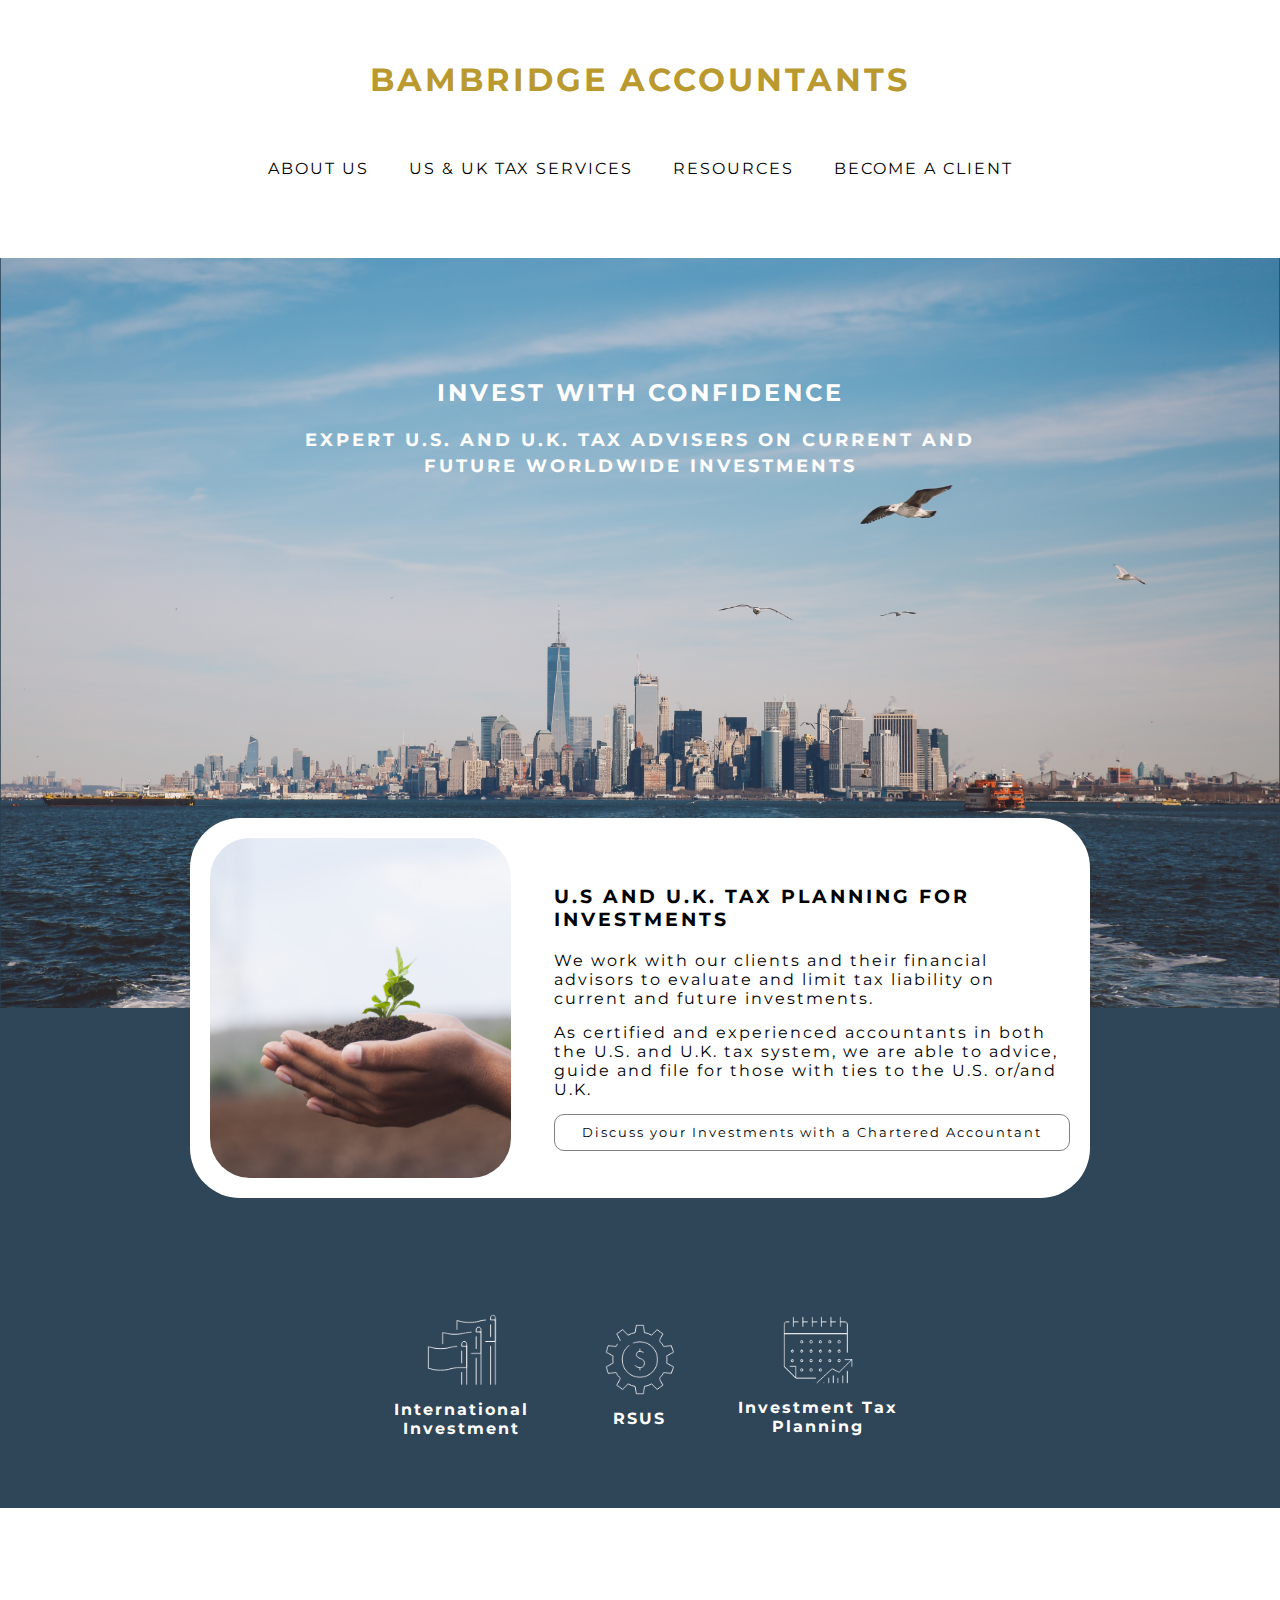
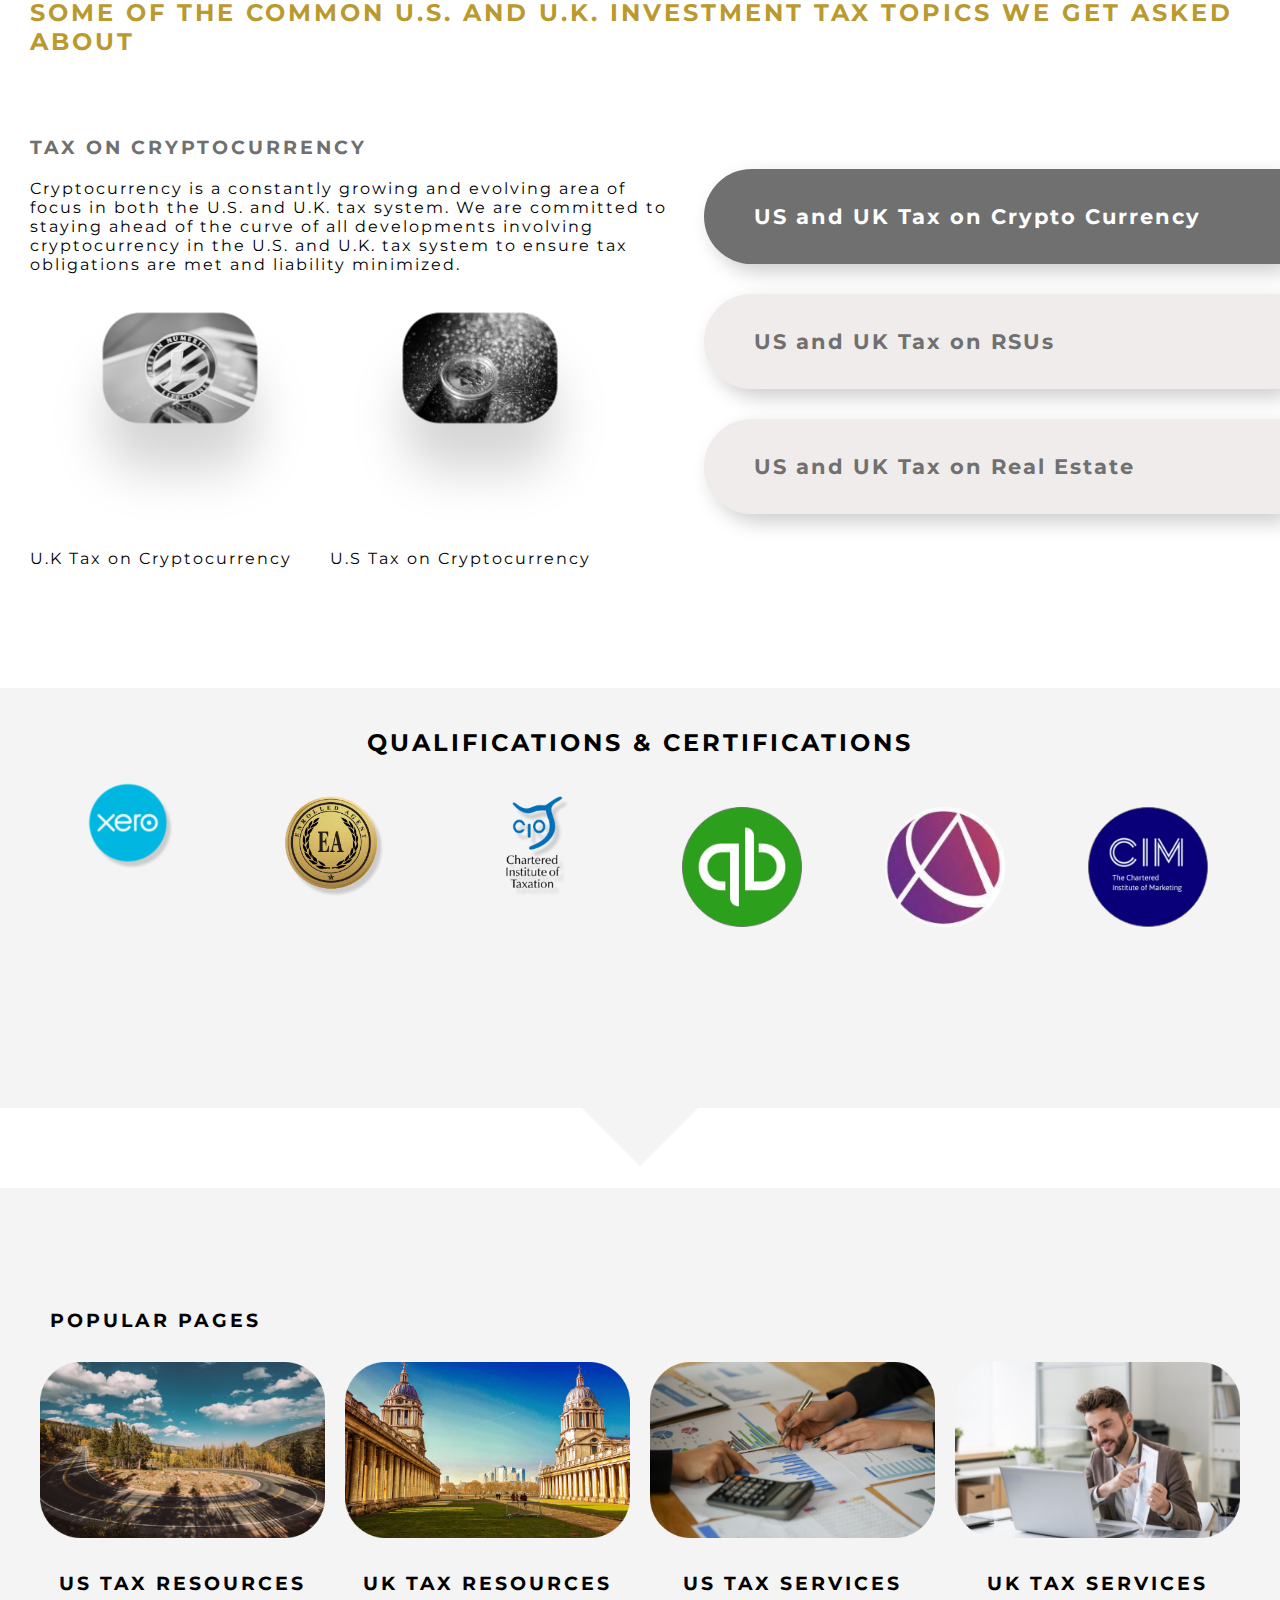
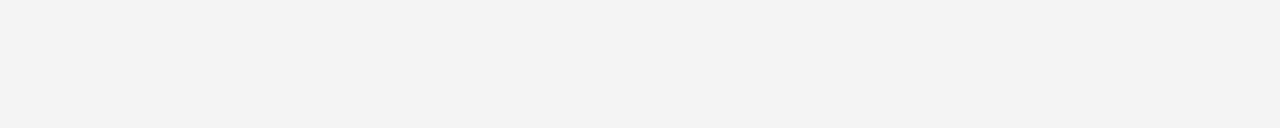
==== content/page.html @ e08747ae "new" ====
<!DOCTYPE html>
<html lang="en">
<head>
  <meta charset="UTF-8">
  <meta http-equiv="X-UA-Compatible" content="IE=edge">
  <meta name="viewport" content="width=device-width, initial-scale=1.0">
  <link rel="stylesheet" href="/assets/css/core.css">
  <link rel="stylesheet" href="/assets/css/containers.css">
  <link rel="preconnect" href="https://fonts.googleapis.com">
  <link rel="preconnect" href="https://fonts.gstatic.com" crossorigin>
  <link rel="stylesheet" href="/assets/css/carousel.css">
  <link href="https://fonts.googleapis.com/css2?family=Montserrat:wght@400;600&display=swap" rel="stylesheet">
  <link rel="stylesheet" href="/assets/css/meet-the-team.css">
  <link rel="stylesheet" href="/assets/css/popular-pages.css">
  <link rel="stylesheet" href="/assets/css/investment-page.css">
  <title>Bambridge Accountants</title>
</head>
<body>
  <header>
    <div class="top-section pos-r flex flex-center">
      <div class="logo">
        <h1 class="text-upper accent-clr">Bambridge Accountants</h1>
      </div>
      <div class="contact-block pos-abs ">
        <div class="contact-block__inner-container bg-accent-clr flex">
          <div class="inner-container__content flex">
            <i></i>
            <p class="text-upper text-white">Contact</p>
          </div>
          <div class="inner-container__content">
            <i></i>
            <p class="text-upper text-white">Home</p>
          </div>
        </div>
      </div>
    </div>
    <section id="navigation-links" class="flex">
      <ul class="flex">
        <li class="text-upper">About Us</li>
        <li class="text-upper">US & UK Tax Services</li>
        <li class="text-upper">Resources</li>
        <li class="text-upper">Become a Client</li>
      </ul>
    </section>
  </header>
  <main>
    <section class="page-landing pos-r">
      <div class="pl-top-section"  id="investment-page">
        <div class="inner-container">
          <div class="section-heading">
            <h2 class="text-upper text-center text-white">Invest With Confidence</h2>
            <h3 class="text-center text-white text-upper">Expert U.S. and U.K. Tax Advisers on Current and Future Worldwide Investments</h3>
          </div>
        </div>
      </div>
        <div class="page-landing-card">
          <div class="page-landing-card__inner-container flex">
            <div class="plc-img hide-mob-large">
            </div>
            <div class="plc-text-content">
              <div class="hide-mob">
                <h3 class="text-upper">U.S and U.K. Tax Planning For Investments</h3>
                <p>We work with our clients and their financial advisors to evaluate and 
                  limit tax liability on current and future investments.</p>
                <p>As certified and experienced accountants in both the U.S. and U.K. tax 
                  system, we are able to advice, guide and file for those with ties to the 
                  U.S. or/and U.K.</p>
              </div>
              <div class="plc-card-btn">
                <a href="" role="button">Discuss your Investments with a Chartered Accountant</a>
              </div>
            </div>
          </div>
        </div>
        <div class="page-landing-bottom pos-r bg-blue-gray">
        <div class="inner-container flex">
          <div class="plb-item text-white">
            <img src="/assets/images/flag.png" alt="">
            <h4>International Investment</h4>
          </div>
          <div class="plb-item text-white">
            <img src="/assets/images/cog.png" alt="">
            <h4>RSUS</h4>
          </div>
          <div class="plb-item text-white">
            <img src="/assets/images/calendar.png" alt="">
            <h4>Investment Tax Planning</h4>
          </div>
        </div>
      </div>
    </section>
    <section id="common-questions" class="">
      <div class="section-heading">
        <h2 class="accent-clr text-upper">Some of the common U.S. and U.K. Investment Tax Topics We Get Asked About</h2>
      </div>
      <div class="lr flex pos-r">
        <div class="inner-container">
          <div class="selected-content-section">
            <h3 class="text-gray text-upper">
              Tax on Cryptocurrency
            </h3>
            <p>Cryptocurrency is a constantly growing and evolving area of focus in both the U.S. and U.K. 
              tax system. We are committed to staying ahead of the curve of all developments involving 
              cryptocurrency in the U.S. and U.K. tax system to ensure tax obligations are met and liability 
              minimized. </p>
          </div>
          <div class="selected-content-items flex">
            <div class="sc-item">
              <div class="sc-item-img">
                <img src="/assets/images/litecoin-cryptocurrency-on-the-tablet-2021-08-28-09-05-42-utc.png" alt="">
              </div>
              <div class="sc-item-link">
                <a href="">U.K Tax on Cryptocurrency</a>
              </div>
            </div>
            <div class="sc-item">
              <div class="sc-item-img">
                <img src="/assets/images/cryptocurrency-logo-of-btc-coin-2021-09-03-05-04-44-utc.png" alt="">
              </div>
              <div class="sc-item-link">
                <a href="">U.S Tax on Cryptocurrency</a>
              </div>
            </div>
          </div>
        </div>
        <div class="desktop-topics hide-mob-large">
          <div class="topic topic-active">
            <p>US and UK Tax on Crypto Currency</p>
          </div>
          <div class="topic">
            <p>US and UK Tax on RSUs</p>
          </div>
          <div class="topic">
            <p>US and UK Tax on Real Estate</p>
          </div>
        </div>
      </div>
    </section>
    <section id="qualifications" >
      <div class="inner-container bg-gray pos-r">
        <div class="qualifications-slider">
          <div class="section-heading">
            <h2 class="text-upper">Qualifications & Certifications</h2>
          </div>
          <div class="slider pos-r">
            <div class="slider-track flex">
              <div class="slider-img">
                <img src="/assets/images/xero.png" alt="">
              </div>
              <div class="slider-img odd-position">
                <img src="/assets/images/EA.png" alt="">
              </div>
              <div class="slider-img odd-position">
                <img src="/assets/images/ciot.png" alt="">
              </div>
              <div class="slider-img spears">
                <img src="/assets/images/spears.png" alt="">
              </div>
              <div class="slider-img odd-odd-position">
                <img src="/assets/images/qb.png" alt="">
              </div>
              <div class="slider-img odd-odd-position">
                <img src="/assets/images/a.png" alt="">
              </div>
              <div class="slider-img odd-odd-position">
                <img src="/assets/images/NESMA.png" alt="">
              </div>
            </div>
          </div>
        </div>
        <div class="block-r pos-abs"></div>
        <div class="block-l pos-abs"></div>
        <div class="triangle-l pos-abs"></div>
        <div class="triangle-r pos-abs"></div>
      </div>
    </section>
    <section id="popular-pages">
      <div class="inner-container bg-gray pos-r">
        <div class="text-section">

          <h2 class="text-upper">Popular Pages</h2>
        </div>
        <div class="slide-section pos-r">
          <div class="pp-slide-track text-center">
            <div class="pp-slide-item">
              <div class="pp-s-item-img">
                <img src="/assets/images/us-res.png" alt="">
              </div>
              <div class="pp-slide-text">
                <h3 class="text-upper">US Tax Resources</h3>
              </div>
            </div>
            <div class="pp-slide-item">
              <div class="pp-s-item-img">
                <img src="/assets/images/uk-res.png" alt="">
              </div>
              <div class="pp-slide-text">
                <h3 class="text-upper">UK Tax Resources</h3>
              </div>
            </div>
            <div class="pp-slide-item">
              <div class="pp-s-item-img">
                <img src="/assets/images/us-serv.png" alt="">
              </div>
              <div class="pp-slide-text">
                <h3 class="text-upper">US Tax Services</h3>
              </div>
            </div>
            <div class="pp-slide-item">
              <div class="pp-s-item-img">
                <img src="/assets/images/uk-serv.png" alt="">
              </div>
              <div class="pp-slide-text ">
                <h3 class="text-upper">UK Tax Services</h3>
              </div>
            </div>
          </div>
        </div>
      </div>
    </section>
  </main> 
  <script src="/assets/src/popular-pages/popular-pages.js"></script>
  <script src="/assets/src/lerp-carousel/lerp-carousel.js"></script>  
  <script src="/assets/src/qualifications-slider/qualifications-slider.js"></script>  
  <script src="/assets/src/meet-the-team-carousel/meet-the-team.js"></script>
</body>
</html>
---- assets/css/core.css ----
* {
  margin: 0;
  padding: 0;
  box-sizing: border-box;
}

body {
  font-family: 'Montserrat', sans-serif;
  letter-spacing: 2px;
}

h2 {
  font-size: 1.2rem;
}

h1, h2, h3 {
  margin: 20px 0;
  letter-spacing: 3px;
}

.bg-gray {
  background-color: #f4f4f4;
}

.bg-blue-gray {
  background-color:  #2f4558;
}
p {
  margin: 15px 0;
  max-width: 1000px;
}

ul {
  list-style: none;
}

a {
  text-decoration: none;
  color: #000;
}

header {
  padding: 40px 0;
}

.flex {
  display: flex;
}

.flex-center {
  justify-content: center;
}

.text-upper {
  text-transform: uppercase;
}

.text-center, .text-center-section {
  text-align: center;
}

.accent-clr {
  color: #ba992f;
}


#navigation-links {
  padding: 40px 0;
}

#navigation-links ul {
  max-width: 800px;
  margin: auto;
  justify-content: space-around;
}

#navigation-links ul li {
  margin: 0 20px;
}

.pos-r {
  position: relative;
}

.pos-abs {
  position: absolute;
}

.contact-block {
  right: 50px;
}

.section-mgb {
  margin-bottom: 50px;
}

.text-center-section {
  max-width: 850px;
  margin: auto;
}

.text-white {
  color:  white;
}



.block-r {
  background-color: #FFF;
  height: 80px;
  position: absolute;
  bottom: 0;
  right: 0;
  width: 45.5%;
}
.block-l {
  background-color: #FFF;
  height: 80px;
  position: absolute;
  bottom: 0;
  left: 0;
  width: 45.5%;
}


.triangle-l {
  width: 0;
  height: 0;
  bottom: 0;
  border-bottom: 80px solid #fff;
  border-right: 80px solid transparent;
  z-index: 4;
  left: 45.5%
}
.triangle-r {
  width: 0;
  height: 0;
  bottom: 0;
  right: 45.5%;
  border-bottom: 80px solid #fff;
  border-left: 80px solid transparent;
}

#tax-advisor-cta {
  background: #f4f4f4;
}

.flex-column {
  flex-direction: column;
}

#lerp-carousel {
  flex-direction:  row;
}

.btn {
  border: 1px solid #000;
  max-width: 135px;
  text-align: center;
  margin: auto;
  padding: 10px 5px;
}

#qualifications .inner-container {
 height: 500px;
 overflow: hidden;
}

#qualifications .inner-container {
  text-align: center;
}

.slider {
  height: 250px;
  cursor: grab;
}

.slider-track {
  transition: .5s ease-out;
}

.slider-img {
  position: absolute;
  width: 100%;
  top: -10px;
}

.odd-position {
  top: 10px;
}
.odd-odd-position {
  top: 30px;
}

.spears {
  top: -40px;
}

.padded-section {
  padding: 20px 40px !important;
}

.mtt-img img {
  max-width: 600px;
  height: auto;
}

@media only screen and (min-width: 1000px) {
  .slider-img {
    position: relative;
    width: 10%;
  }

  .slider-img img {
    /* height: 100px; */
  }

  .slider-track {
    display: flex;
    justify-content: space-around;
    align-items: center;
  }

  .spears {
    display: none;
  }

  .pc {
    margin: auto;
  }

  .text-section {
    padding: 0 20px;
  }

  .slider-img img {
    height: 120px;
    width: auto;
  }

  
}
---- assets/css/containers.css ----
.landing-section {
  height: 600px;
}

#homepage-landing {
  background-image: url('/assets/images/homepage.png');
  background-size: cover;
}



header {
  display: none;
}


section {
  /* padding: 20px; */
}

#lerp-carousel {
  overflow: hidden;
}

@media only screen and (min-width: 1000px) {

  .inner-container, #common-questions  h2{
    padding: 20px 30px;
  }

  header {
    display: block;
  }

  #lerp-carousel {
    overflow: unset;
  }


  section {
    padding: unset;
  }
}
---- assets/css/carousel.css ----
#lerp-carousel {
  margin-top: 30px;  
}

.carousel-item {
  /* width: 100vh; */
  padding: 0 10px;
}

.carousel-image {
  width: 100%;
}

.carousel-image img {
  width: 100%;
  height: auto;
  border-radius: 25px;
  box-shadow: 0.5rem 0.5rem 1.25rem rgba(0, 0, 0, 0.2)
}

.lerp-carousel-track {
  transform: translateX(0);
  transition: 0.3s ease-out;
  cursor: grab;
  height: 65vh;
  width: 100vh;
}

.carousel-text {
  text-align: center;
}

.dot {
  height: 10px;
  width: 10px;
  border-radius: 50%;
  margin: 0 10px;
  background-color: #e6e6e6
}

.dot-active {
  background-color: black !important;
}

@media only screen and (min-width: 1000px) {

  .lerp-carousel-dots {
    display: none;
  }

  .dot {
    display: none;
  }
  #lerp {
    position: relative;
    
  }

  #lerp .inner-container {
    position: sticky;
    padding-top: 50px;
    top: 100px; 
    left: 0;
    overflow: hidden;
  }
  #lerp-carousel {
    transition: 5;
    width: 2500px;

    transition: 1s ease-out
  }

  .lerp-carousel-track {
    /* height: unset; */
    
  }

  .carousel-image img {
    max-width: 650px;
    height: auto;
    border-radius: 25px;
    box-shadow: 0.5rem 0.5rem 1.25rem rgba(0, 0, 0, 0.2)
  }
}
---- assets/css/meet-the-team.css ----
.mtt-slider-track {
  height: 400px;
  transition: .3s all ease-out
}

.meet-the-team-slider {
  overflow: hidden;
  /* padding: 0 20px; */
}

.mtt-item {
  position: absolute;
  width: 100vw;
}

 .mtt-img {
    background-color: #cfd7df;
    max-width: 90vw;
    height: auto;
    display: flex;
    margin: auto;
    border-radius: 20px;
  }
  
  .mtt-img img {
    max-width: 300px;
    height: auto;
  }


@media only screen and (min-width: 1000px) {
  .mtt-slider-track {
    display: flex;
    flex-direction: row;
    justify-content: space-around;
  }

  .meet-the-team-slider {
    height: 600px;
    /* padding: 0 20px; */
  }

  .mtt-img {
    height: 400px;
  }

  .mtt-img img {
    max-width: 500px;
    height: auto;
  }
  
  .mtt-item {
    position: unset;
    width: 25%;
  }
  
 

}
---- assets/css/popular-pages.css ----
.pp-s-item-img {
  width: 100%;
  padding: 10px;
}

.pp-slide-track {
  transform: translateX(0);
  transition: 0.3s ease-out;
  cursor: grab;
  height: 65vh;
  /* width: 100vw; */
}

#popular-pages .inner-container {
  overflow: hidden;
  width: 100%;
  height: 400px;
  padding: 100px 0;
  height: 50vh;
}


.pp-slide-item {
  position: absolute;
  width: 100%;
}
.pp-s-item-img img {
max-width: 100%;
height: auto;
/* background-color: #f4f4f4; */
/* border-radius: 25px; */
  /* box-shadow: 0.5rem 0.5rem 1.25rem rgba(0, 0, 0, 0.2) */
}

.p-slide-text {
  text-align: center;
}

.pp-slide-text {
  
} 

@media only screen and (min-width: 1000px) {
  .pp-slide-track {
    display: flex;
  }

  .pp-slide-item {
    position: unset;
    transition: all .5s ease-out;
  }

  .pp-slide-item:hover {
    transform: scale(1.02);
    cursor: pointer;
  }

  #popular-pages .inner-container {
    overflow: hidden;
    width: 100%;
    height: 400px;
    padding: 100px 30px;
    height: 60vh;
  }
}
---- assets/css/investment-page.css ----
#investment-page {
  background-image: url('/assets/images/ny.png');
  background-position: center;
  background-size: cover;
  background-repeat: no-repeat;
}

.page-landing {
  overflow: hidden;
}
.pl-top-section {
  min-height: 600px;
}

.section-heading h2 {
  font-size: 1.5rem;
}
.section-heading h3 {
  font-size: 1.1em;
  line-height: 1.6rem;
}

.pl-top-section .inner-container .section-heading {
  padding: 80px 30px;
  max-width: 800px;
  margin: auto;
}

.page-landing-bottom {
  display: flex;
  align-items: center;
  justify-content: center;
  min-height: 200px;
}

.page-landing-bottom .inner-container { 
  align-items:  center;
  justify-content: space-around;
  /* position: absolute;
  bottom: 0; */
}

.page-landing-card {
  position: absolute;
  width: 80%;
  z-index: 10;
  top: 50%;
  left: 50%;
  transform: translate(-50%, -50%);
}

.page-landing-card__inner-container {
  background-color: white;
  padding: 20px;
  border-radius: 20px;
}

.hide-mob {
  display: none;
}

.hide-mob-large {
  display: none;
}

.plc-card-btn {
  text-align: center;
}

.plb-item {
  max-width: 30%;
  text-align: center;
}

.plb-item img {
  height: auto;
  max-width: 70px;
  margin: auto;
}



.plb-item h4 {
  font-size: .8rem;
  margin-top: 10px;
}

.sc-item-img img {
  width: 300px;
}

@media only screen and (min-width: 500px) {
  .hide-mob {
    display: block;
  }

  .plc-text-content {
    text-align: center;
  }

  .page-landing-bottom {
    display: flex;
    align-items: center;
    justify-content: center;
    min-height: 300px;
  }
  
  .page-landing-bottom .inner-container { 
    align-items:  center;
    justify-content: space-around;
    /* position: absolute;
    bottom: 0; */
  }
  
  .page-landing-card {
    position: absolute;
    width: 80%;
    z-index: 10;
    top: 50%;
    left: 50%;
    transform: translate(-50%, -50%);
  }

  .plc-card-btn {
    border: 1.5px solid gray;
    border-radius: 10px;
    padding: 10px;
    font-size: .8rem;
  }
  
}
@media only screen and (min-width: 768px) {
  .hide-mob {
    display: block;
  }

  .hide-mob-large {
    display: block;
  }

  .plc-img {
    /* max-width: 80px; */
    max-height: 400px;
    overflow: hidden;
  }

  .plc-img {
    width: 40%;
    background: url('/assets/images/iv-card.png');
    background-position: center;
    background-size: cover;
    background-repeat: no-repeat;
    border-radius: 20px;
  }

  .plc-text-content {
    text-align: left;
    width:56%;
  }

  .page-landing-bottom {
    display: flex;
    align-items: center;
    justify-content: center;
    min-height: 300px;
  }
  
  .page-landing-bottom .inner-container { 
    align-items:  center;
    justify-content: space-around;
    /* position: absolute;
    bottom: 0; */
  }
  
  .page-landing-card {
    position: absolute;
    max-width: 900px;
    z-index: 10;
    top: 50%;
    left: 50%;
    transform: translate(-50%, -50%);
  }


  .page-landing-card__inner-container {
    justify-content: space-between;
  }
  
}


@media only screen and (min-width: 1000px) {
  .plc-img {
    width: 35%;
    height: 340px;
    border-radius: 40px;
  }

  .pl-top-section {
    min-height: 750px;
  }
  

  .plc-text-content {
    width:60%;
  }

  .page-landing-bottom {
    display: flex;
    align-items: center;
    justify-content: center;
    min-height: 500px;
  }
  
  .page-landing-bottom .inner-container { 
    position: absolute;
    bottom: 50px;
  }

  .page-landing-card {
    position: absolute;
    max-width: 900px;
    z-index: 10;
    top: 60%;
  }

  .page-landing-card__inner-container {
    justify-content: space-between;
    align-items: center;
    padding: 20px ;
    border-radius: 50px;
  }

  .plb-item h4 {
    font-size: 1rem;
    margin-top: 10px;
  }
 
  .desktop-topics {
    display: flex;
    flex-direction: column;
    gap: 30px;
    justify-content: center;
    align-items: center;
    right: 0;
    width: 45%;
  }
  #common-questions .inner-container {
    width: 55%;
  }

  #common-questions {
    padding: 50px 0 100px 0;
  }

  .text-gray {
    color: #707070;
  }

  .topic {
    font-size: 1.3rem;
    font-weight: bold;
    padding: 20px;
    color: #707070;
    text-align: left;
    background: #f0ecec;
    border-radius: 100px 0 0 100px;
    width: 100%;
    box-shadow: .5rem .5rem 1.25rem rgba(0, 0, 0, 0.2);
    transition: all .5s ease-out;
  }

  .topic p {
    margin-left: 30px;
  }

  .topic-active {
    color: white;
    background-color: #707070;
    box-shadow: .5rem .5rem 1.25rem rgba(0, 0, 0, 0.2);
  }

  .topic:hover {
    cursor: pointer;
    background-color: #707070;
    color:#fff;
  }
  
}
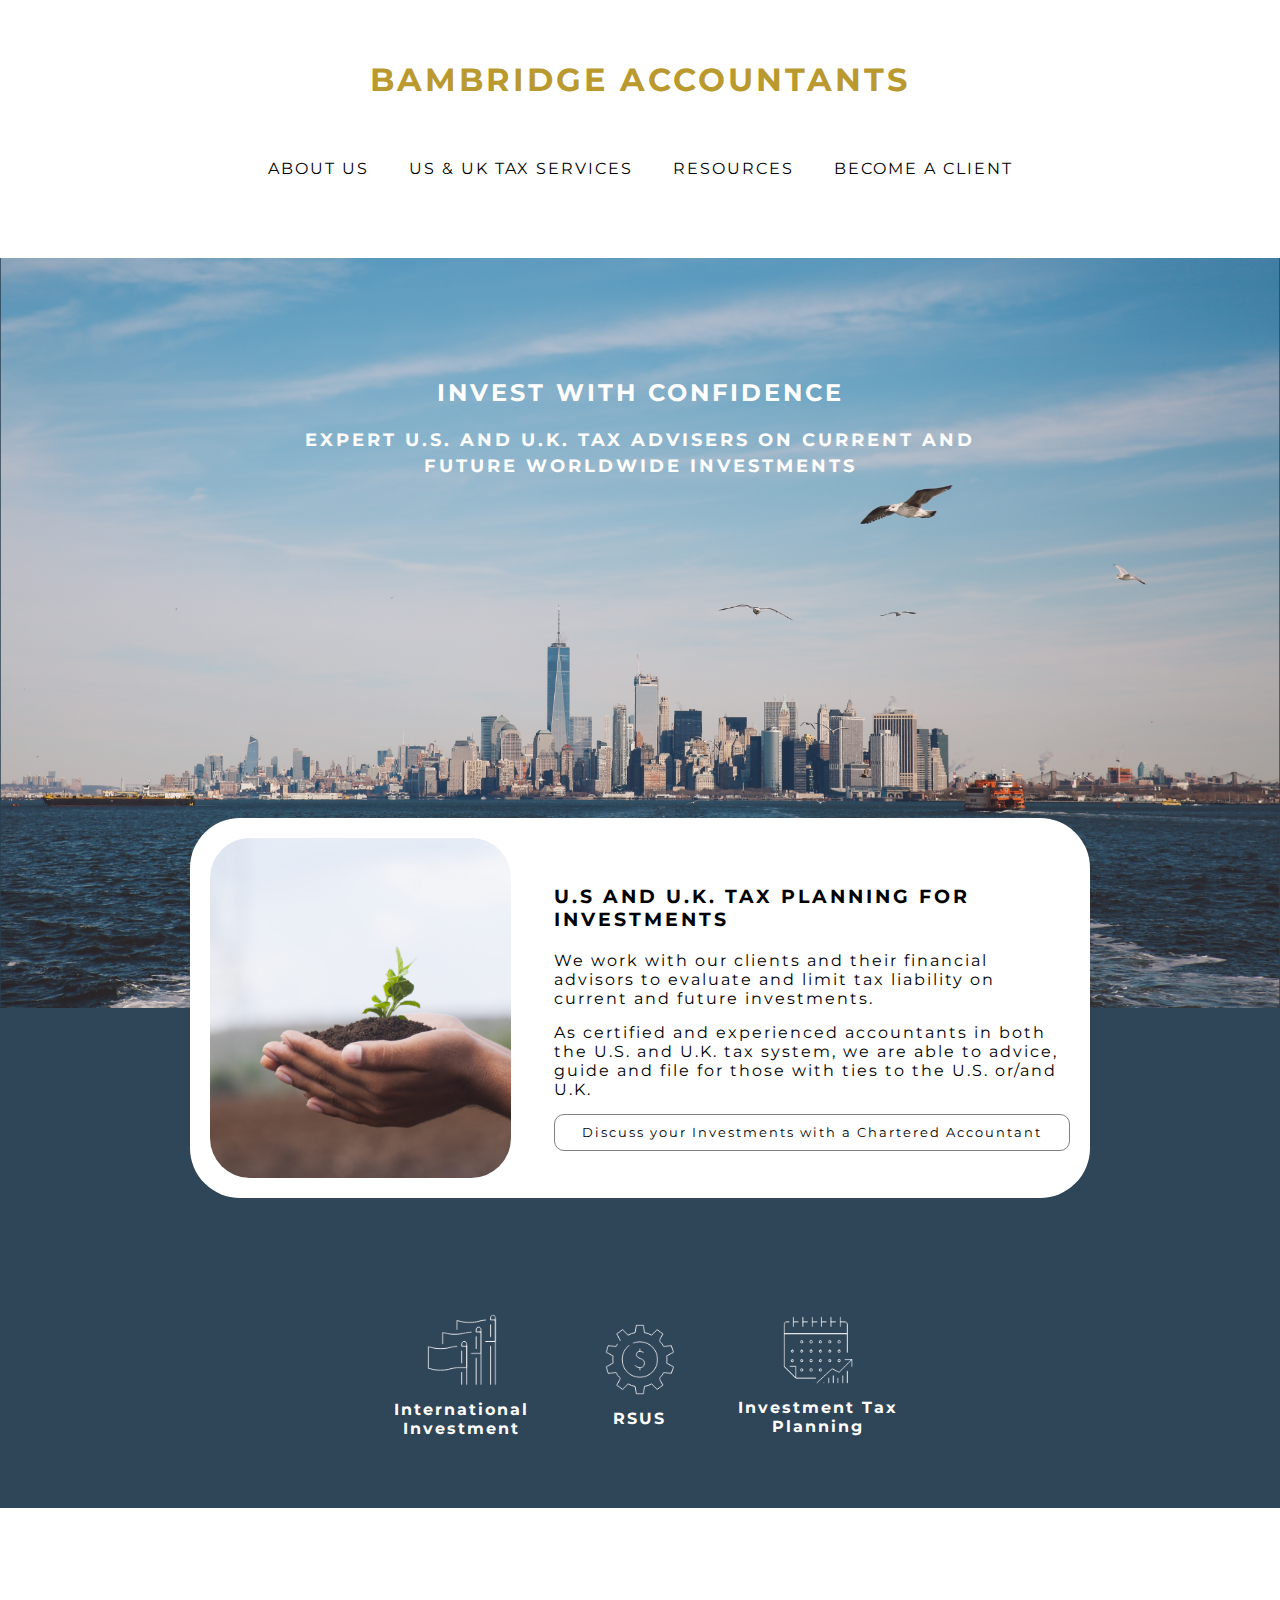
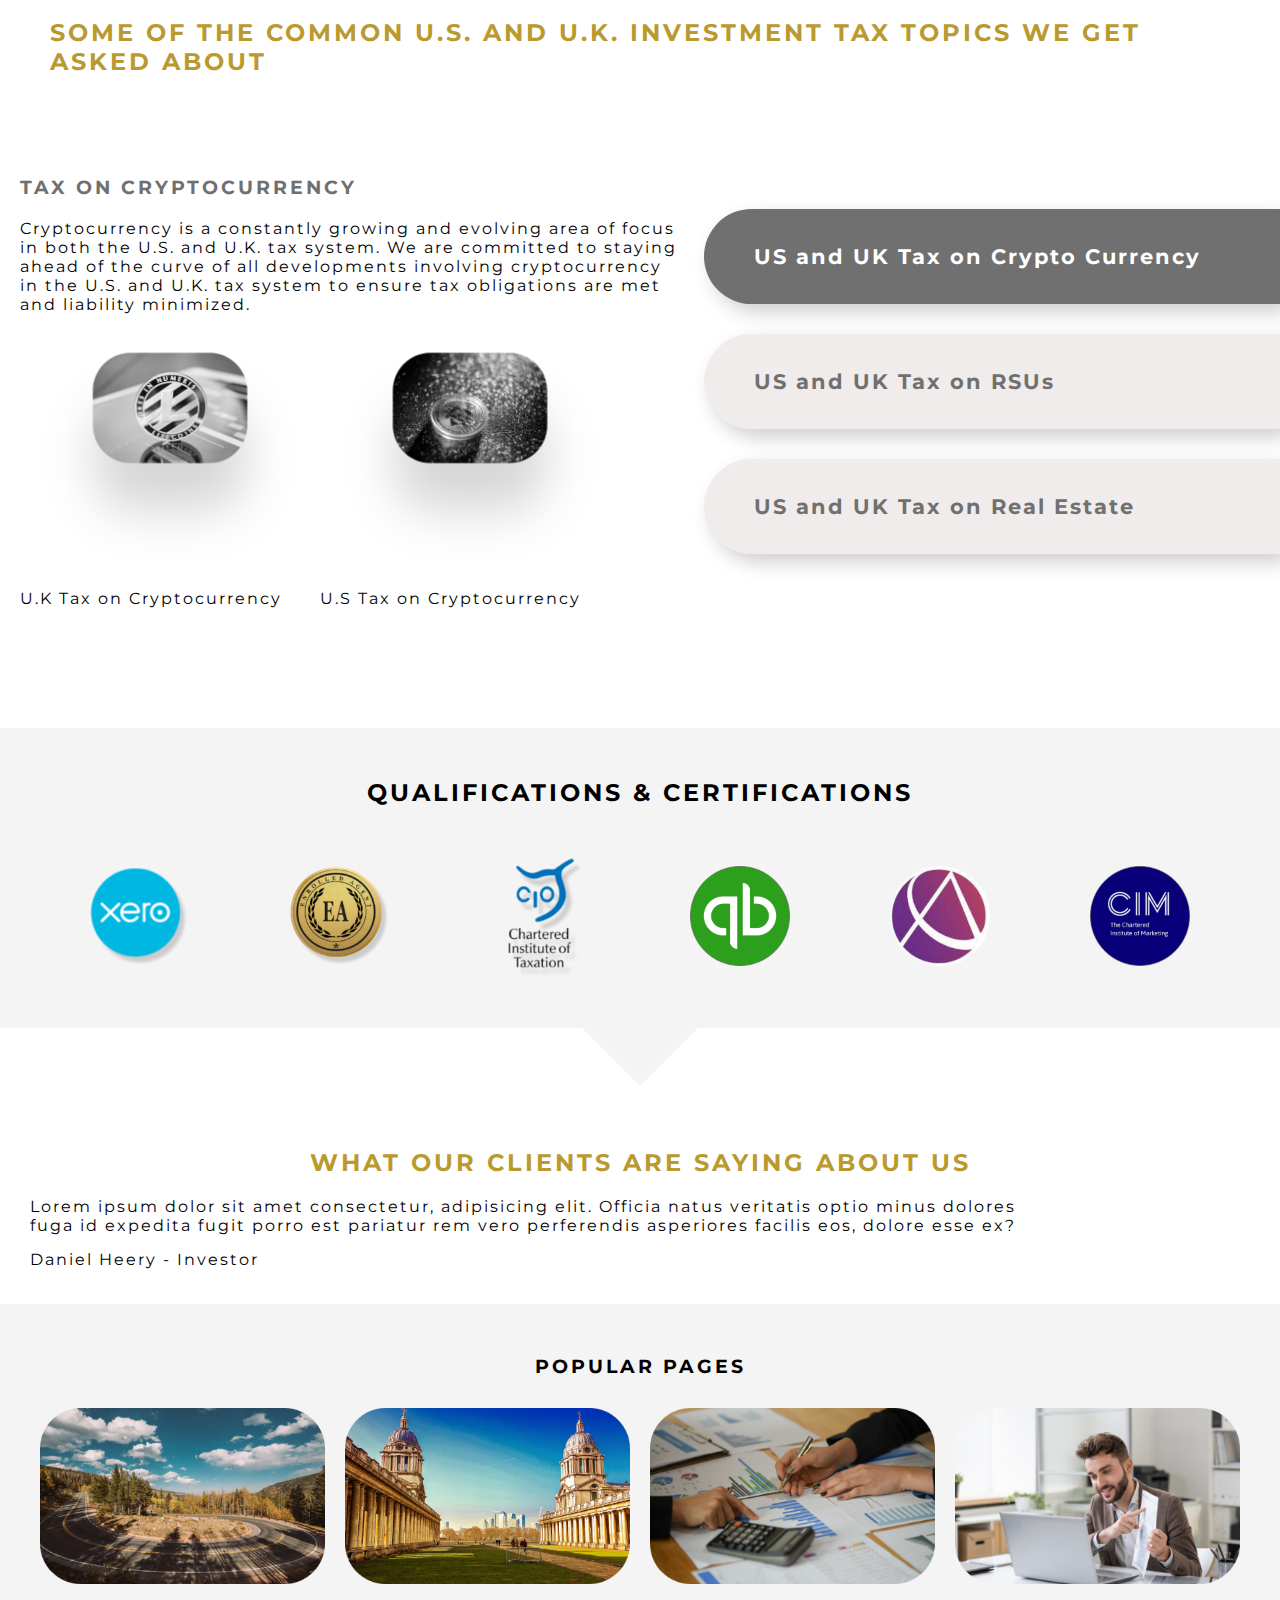
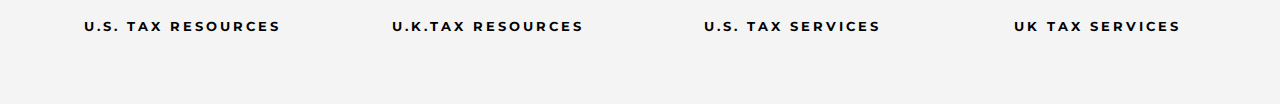
==== commit 68afa7c2: "Coffee Shop" ====
--- a/content/page.html
+++ b/content/page.html
@@ -90,11 +90,11 @@
       </div>
     </section>
     <section id="common-questions" class="">
-      <div class="section-heading">
+      <div class="section-heading ic3">
         <h2 class="accent-clr text-upper">Some of the common U.S. and U.K. Investment Tax Topics We Get Asked About</h2>
       </div>
       <div class="lr flex pos-r">
-        <div class="inner-container">
+        <div class="inner-container ic2 ov-none ic3">
           <div class="selected-content-section">
             <h3 class="text-gray text-upper">
               Tax on Cryptocurrency
@@ -174,49 +174,83 @@
         <div class="triangle-r pos-abs"></div>
       </div>
     </section>
+    <section class="reviews">
+      <div class="inner-container">
+        <div class="section-heading text-center">
+          <h2 class="accent-clr text-upper">What our clients are saying about us</h2>
+        </div>
+        <div class="reviews-carousel">
+          <div class="reviews-carousel-track">
+            <div class="reviews-carousel-item">
+              <div class="r-carousel-item-inner-container">
+                <div class="r-carousel-item-text-content">
+                  <p>Lorem ipsum dolor sit amet consectetur, adipisicing elit. Officia natus veritatis optio minus dolores fuga id expedita fugit porro est pariatur rem vero perferendis asperiores facilis eos, dolore esse ex?</p>
+                  <p>Daniel Heery - Investor</p>
+                </div>
+              </div>
+            </div>
+          </div>
+        </div>
+      </div>
+    </section>
     <section id="popular-pages">
       <div class="inner-container bg-gray pos-r">
         <div class="text-section">
 
           <h2 class="text-upper">Popular Pages</h2>
         </div>
+        <div class="ic2">
         <div class="slide-section pos-r">
           <div class="pp-slide-track text-center">
-            <div class="pp-slide-item">
-              <div class="pp-s-item-img">
-                <img src="/assets/images/us-res.png" alt="">
+            <div class="pp-slide-item pos-r">
+              <div class="carousel-item-inner-container pos-r">
+              <a href="https://bambridgeaccountants.com/us-resources" class="whole-link"></a>
+              <div class="pp-s-item-img">
+                <img src="/assets/images/us-res.png" alt="Image for u.s. resources page">
               </div>
               <div class="pp-slide-text">
-                <h3 class="text-upper">US Tax Resources</h3>
-              </div>
-            </div>
-            <div class="pp-slide-item">
-              <div class="pp-s-item-img">
-                <img src="/assets/images/uk-res.png" alt="">
+                <h3 class="text-upper"><a href="https://bambridgeaccountants.com/us-resources">U.S. Tax Resources</a></h3>
+              </div>
+              </div>
+            </div>
+            <div class="pp-slide-item pos-r">
+              <div class="carousel-item-inner-container pos-r">
+              <a href="https://bambridgeaccountants.com/uk-resources" class="whole-link"></a>
+              <div class="pp-s-item-img">
+                <img src="/assets/images/uk-res.png" alt="Image for U.K. Tax Resources">
               </div>
               <div class="pp-slide-text">
-                <h3 class="text-upper">UK Tax Resources</h3>
-              </div>
-            </div>
-            <div class="pp-slide-item">
-              <div class="pp-s-item-img">
-                <img src="/assets/images/us-serv.png" alt="">
+                <h3 class="text-upper"><a href="https://bambridgeaccountants.com/uk-resources">U.K.Tax Resources</a></h3>
+              </div>
+            </div>
+            </div>
+            <div class="pp-slide-item pos-r">
+              <div class="carousel-item-inner-container pos-r">
+              <a href="https://bambridgeaccountants.com/us-tax-services" class="whole-link"></a>
+              <div class="pp-s-item-img">
+                <img src="/assets/images/us-serv.png" alt="Image for U.S. Tax Services page">
               </div>
               <div class="pp-slide-text">
-                <h3 class="text-upper">US Tax Services</h3>
-              </div>
-            </div>
-            <div class="pp-slide-item">
-              <div class="pp-s-item-img">
-                <img src="/assets/images/uk-serv.png" alt="">
+                <h3 class="text-upper"><a href="https://bambridgeaccountants.com/us-tax-services">U.S. Tax Services</a></h3>
+              </div>
+            </div>
+            </div>
+            <div class="pp-slide-item pos-r">
+              <div class="carousel-item-inner-container pos-r">
+              <a href="https://bambridgeaccountants.com/uk-tax-services" class="whole-link"></a>
+              <div class="pp-s-item-img">
+                <img src="/assets/images/uk-serv.png" alt="Image for U.K. Tax Services">
               </div>
               <div class="pp-slide-text ">
-                <h3 class="text-upper">UK Tax Services</h3>
-              </div>
-            </div>
-          </div>
-        </div>
-      </div>
+                <h3 class="text-upper"><a href="https://bambridgeaccountants.com/uk-tax-services">UK Tax Services</a></h3>
+              </div>
+              </div>
+            </div>
+          </div>
+          <div class="pop-carousel-dots flex flex-center"></div>
+        </div>
+      </div>
+    </div>
     </section>
   </main> 
   <script src="/assets/src/popular-pages/popular-pages.js"></script>
--- a/assets/css/core.css
+++ b/assets/css/core.css
@@ -162,8 +162,9 @@
 }
 
 #qualifications .inner-container {
- height: 500px;
+ height: 450px;
  overflow: hidden;
+ padding: 30px 0;
 }
 
 #qualifications .inner-container {
@@ -171,72 +172,94 @@
 }
 
 .slider {
-  height: 250px;
+  height: 150px;
   cursor: grab;
+  margin-bottom: 30px;
 }
 
 .slider-track {
+  margin-top: 20px;
   transition: .5s ease-out;
 }
 
 .slider-img {
   position: absolute;
   width: 100%;
-  top: -10px;
-}
-
-.odd-position {
+}
+
+/* .odd-position {
   top: 10px;
 }
 .odd-odd-position {
   top: 30px;
 }
 
+*/
 .spears {
-  top: -40px;
-}
+  top: -75px;
+} 
 
 .padded-section {
   padding: 20px 40px !important;
 }
 
-.mtt-img img {
-  max-width: 600px;
-  height: auto;
-}
-
-@media only screen and (min-width: 1000px) {
+@media only screen and (min-width: 768px) {
+  .qual-carousel-dots {
+    display: none;
+  }
+
+  .slider-track {
+    margin-top: 30px;
+    display: flex;
+    justify-content: space-around;
+    align-items: center;
+    max-width: 1200px;
+    margin: auto;
+  }
+
   .slider-img {
     position: relative;
     width: 10%;
   }
 
+
   .slider-img img {
-    /* height: 100px; */
-  }
-
-  .slider-track {
-    display: flex;
-    justify-content: space-around;
-    align-items: center;
+    height: auto;
+    width: 70px;
   }
 
   .spears {
     display: none;
   }
 
-  .pc {
+  #qualifications .inner-container {
+    height: 330px;
+    overflow: hidden;
+    padding: 30px 0;
     margin: auto;
+   }
+
+}
+
+@media only screen and (min-width: 1000px) {
+
+  #qualifications .inner-container {
+    height: 380px;
+   }
+
+   .slider-track {
+     margin-top: 50px;
+   }
+
+  .slider-img img {
+    width: 100px;
   }
 
   .text-section {
     padding: 0 20px;
   }
 
-  .slider-img img {
-    height: 120px;
-    width: auto;
-  }
+
 
   
 }--- a/assets/css/containers.css
+++ b/assets/css/containers.css
@@ -27,7 +27,6 @@
   .inner-container, #common-questions  h2{
     padding: 20px 30px;
   }
-
   header {
     display: block;
   }
--- a/assets/css/carousel.css
+++ b/assets/css/carousel.css
@@ -3,7 +3,7 @@
 }
 
 .carousel-item {
-  /* width: 100vh; */
+  width: 100%;
   padding: 0 10px;
 }
 
@@ -22,7 +22,7 @@
   transform: translateX(0);
   transition: 0.3s ease-out;
   cursor: grab;
-  height: 65vh;
+  height: 450px;
   width: 100vh;
 }
 
@@ -42,7 +42,30 @@
   background-color: black !important;
 }
 
+@media only screen and (min-width: 768px) {
+
+  
+
+  .carousel-item-inner-container {
+    max-width: 60%;
+    margin: auto;
+  }
+
+  .lerp-carousel-track {
+    height: 500px;
+  }
+}
+
 @media only screen and (min-width: 1000px) {
+
+  .carousel-item {
+    max-width: 600px;
+  }
+
+  #lerp .inner-container .section-heading p {
+    text-align: center;
+    margin: auto;
+  }
 
   .lerp-carousel-dots {
     display: none;
@@ -58,28 +81,54 @@
 
   #lerp .inner-container {
     position: sticky;
-    padding-top: 50px;
-    top: 100px; 
+    top: 0px; 
     left: 0;
     overflow: hidden;
   }
   #lerp-carousel {
     transition: 5;
-    width: 2500px;
+    width: 1800px;
 
     transition: 1s ease-out
   }
 
   .lerp-carousel-track {
     /* height: unset; */
-    
+    height: 450px;
+  }
+
+  .carousel-item-inner-container {
+    max-width: 100%;
+  }
+
+  .carousel-image {
+    max-width: 100%;
+    height: auto;
+    margin: auto;
+    text-align: center;
+    border-radius: 25px;
+    box-shadow: 0.5rem 0.5rem 1.25rem rgba(0, 0, 0, 0.2)
   }
 
   .carousel-image img {
-    max-width: 650px;
-    height: auto;
-    border-radius: 25px;
-    box-shadow: 0.5rem 0.5rem 1.25rem rgba(0, 0, 0, 0.2)
+    height: 100%;
   }
 }
 
+@media only screen and (min-width: 1200px) {
+  .carousel-item {
+    max-width: 750px;
+  }
+
+  .lerp-carousel-track {
+    /* height: unset; */
+    height: 550px;
+  }
+
+  #lerp-carousel {
+    transition: 5;
+    width: 2100px;
+
+    transition: 1s ease-out
+  }
+}--- a/assets/css/meet-the-team.css
+++ b/assets/css/meet-the-team.css
@@ -1,11 +1,15 @@
+#our-team {
+  height: 800px;
+}
+
 .mtt-slider-track {
-  height: 400px;
+  height: 350px;
   transition: .3s all ease-out
 }
 
 .meet-the-team-slider {
   overflow: hidden;
-  /* padding: 0 20px; */
+  height: 350px;
 }
 
 .mtt-item {
@@ -25,35 +29,107 @@
   .mtt-img img {
     max-width: 300px;
     height: auto;
+    margin: auto;
+  }
+
+  .mtt-carousel-dots {
+    margin-top: 20px;
+  }
+
+  .ic2 {
+    max-width: 1400px;
+    margin: auto;
   }
 
 
-@media only screen and (min-width: 1000px) {
+@media only screen and (min-width: 768px) {
+
+  #our-team {
+    height: unset;
+  }
+  
+
+  .mtt-carousel-dots {
+    display: none;
+  }
   .mtt-slider-track {
     display: flex;
     flex-direction: row;
-    justify-content: space-around;
+    /* gap: 10px; */
+    max-width: 1200px;
+    justify-content: space-between;
+    margin: auto;
   }
 
   .meet-the-team-slider {
-    height: 600px;
+    height: 400px;
     /* padding: 0 20px; */
   }
 
+  .mtt-slider-track {
+    /* width: 100vh; */
+  }
+
   .mtt-img {
-    height: 400px;
+    height: 269px;
   }
 
   .mtt-img img {
-    max-width: 500px;
+    max-width: 350px;
     height: auto;
-  }
+  } 
   
   .mtt-item {
     position: unset;
-    width: 25%;
+    width: 30%
+  }
+
+  .mtt-item:hover {
+    cursor: pointer;
   }
   
  
 
 }
+
+@media only screen and (min-width: 1000px) {
+  .mtt-carousel-dots {
+    display: none;
+  }
+  .mtt-slider-track {
+    display: flex;
+    flex-direction: row;
+    gap: 10px;
+    max-width: 1320px;
+    justify-content: space-between;
+    margin: auto;
+  }
+
+  .meet-the-team-slider {
+    height: 400px;
+    /* padding: 0 20px; */
+  }
+
+  .mtt-img {
+    height: 269px;
+    width: 100%;
+    border-radius: 10px;
+  }
+
+  .mtt-img img {
+    max-width: 650px;
+    height: auto;
+  } 
+  
+  .mtt-item {
+    position: unset;
+    width: 30%
+  }
+
+  .mtt-text a {
+    transition: all .3s ease-out
+  }
+  .mtt-text a:hover {
+    color: #ba992f;
+  }
+}
--- a/assets/css/popular-pages.css
+++ b/assets/css/popular-pages.css
@@ -8,16 +8,19 @@
   transform: translateX(0);
   transition: 0.3s ease-out;
   cursor: grab;
-  height: 65vh;
+  height: 260px;
   /* width: 100vw; */
+}
+
+#popular-pages {
+
 }
 
 #popular-pages .inner-container {
   overflow: hidden;
   width: 100%;
   height: 400px;
-  padding: 100px 0;
-  height: 50vh;
+  padding: 20px 0;
 }
 
 
@@ -26,13 +29,16 @@
   width: 100%;
 }
 .pp-s-item-img img {
-max-width: 100%;
+max-width: 80%;
 height: auto;
 /* background-color: #f4f4f4; */
 /* border-radius: 25px; */
   /* box-shadow: 0.5rem 0.5rem 1.25rem rgba(0, 0, 0, 0.2) */
 }
 
+#popular-pages .inner-container .text-section {
+  text-align: center;
+}
 .p-slide-text {
   text-align: center;
 }
@@ -41,26 +47,68 @@
   
 } 
 
-@media only screen and (min-width: 1000px) {
+.whole-link {
+  position: absolute;
+  top: 0;
+  left: 0;
+  right: 0;
+  bottom: 0;
+  z-index: 2;
+}
+
+@media only screen and (min-width: 768px) {
   .pp-slide-track {
     display: flex;
+    max-width: 1320px;
+    margin: auto;
   }
 
   .pp-slide-item {
-    position: unset;
+    position: relative;
     transition: all .5s ease-out;
   }
 
-  .pp-slide-item:hover {
-    transform: scale(1.02);
-    cursor: pointer;
+
+
+  .pp-s-item-img img {
+    max-width: 100%;
+    height: auto;
+  }
+  
+  .pp-s-item-img {
+
+    transition: all .5s ease-out;
   }
 
   #popular-pages .inner-container {
     overflow: hidden;
     width: 100%;
     height: 400px;
-    padding: 100px 30px;
-    height: 60vh;
+    padding: 30px 30px;
+    height: 350px;
+  }
+
+  .pp-slide-text {
+    font-size: .7rem;
+  }
+}
+
+@media only screen and (min-width: 1000px) {
+
+  #popular-pages .inner-container {
+    overflow: hidden;
+    width: 100%;
+    height: 400px;
+    padding: 30px 30px;
+    height: 400px;
+  }
+
+  .pp-slide-text {
+    font-size: .7rem;
+  }
+
+  .whole-link:hover + .pp-s-item-img {
+    transform: scale(1.1);
+    cursor: pointer;
   }
 }--- a/assets/css/investment-page.css
+++ b/assets/css/investment-page.css
@@ -5,11 +5,15 @@
   background-repeat: no-repeat;
 }
 
-.page-landing {
+.page-landing, .ov-none {
   overflow: hidden;
 }
 .pl-top-section {
   min-height: 600px;
+}
+
+.ic3 {
+  padding: 20px;
 }
 
 .section-heading h2 {
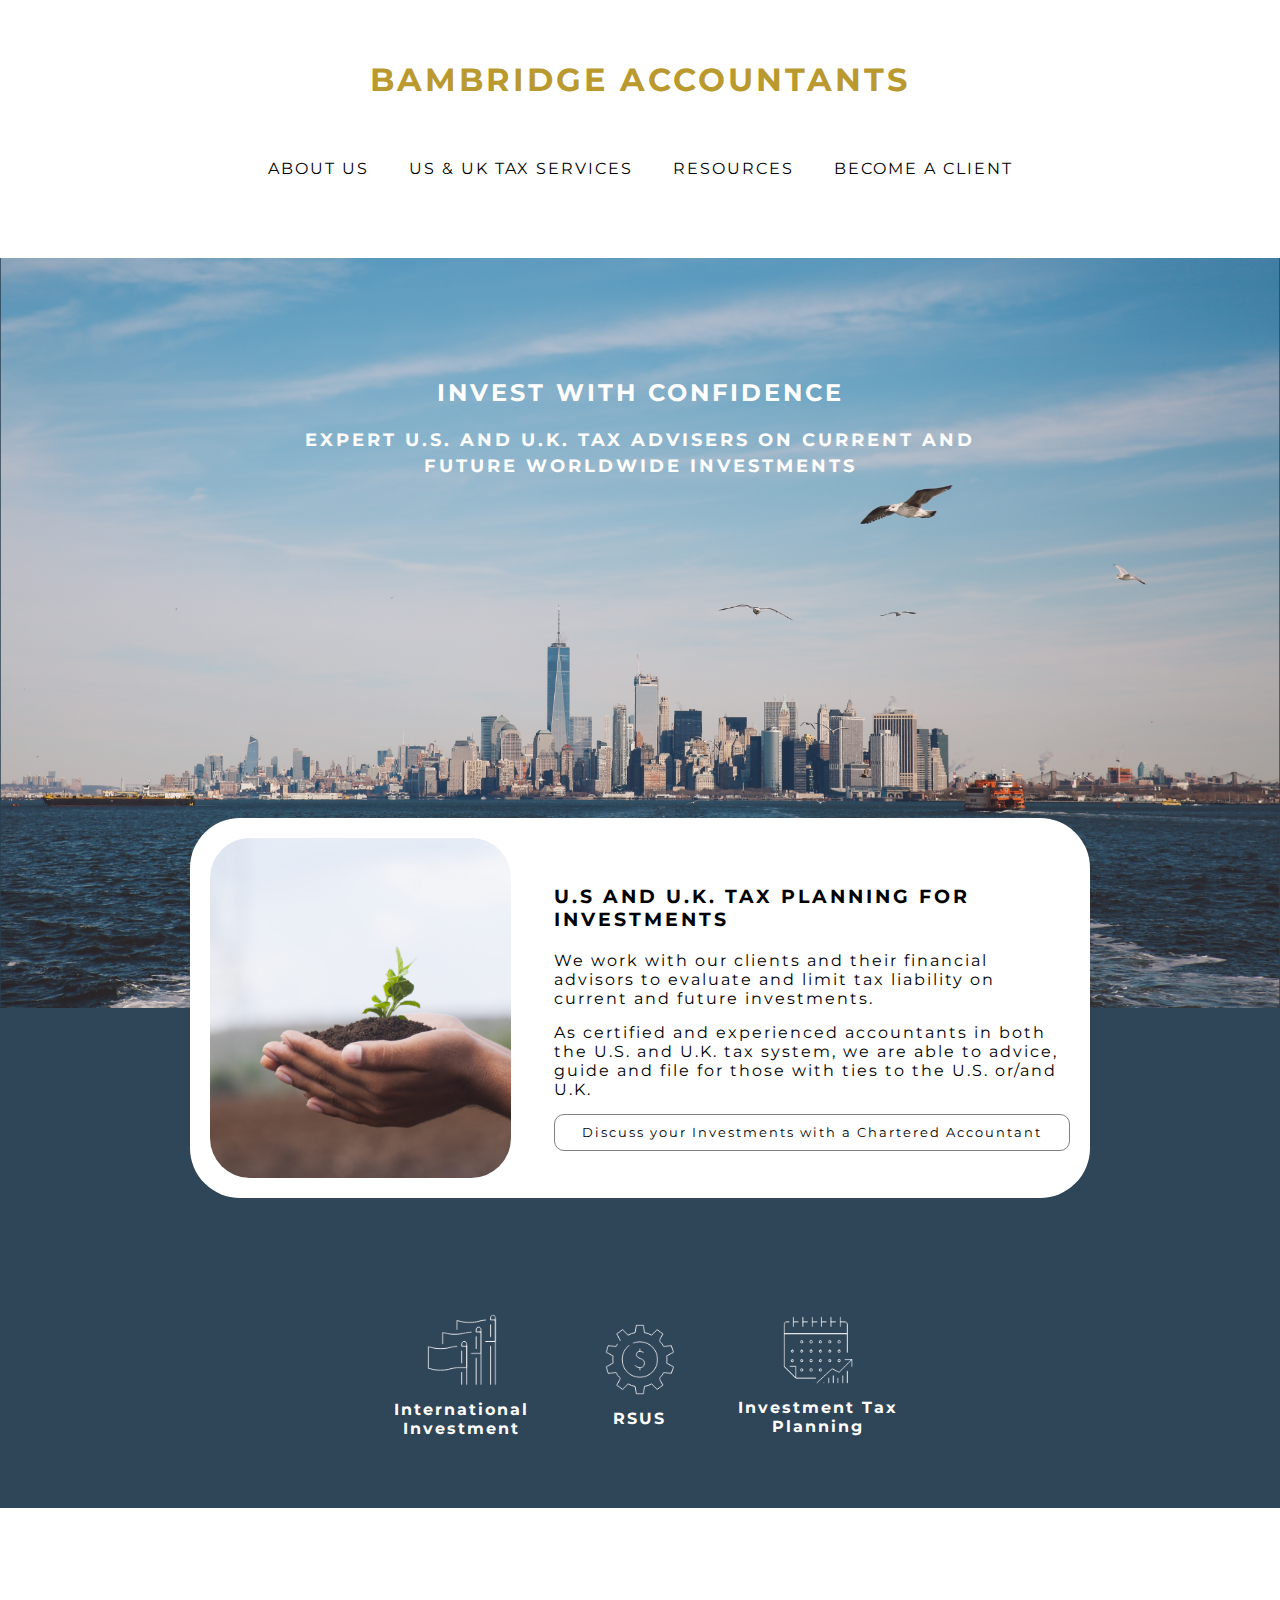
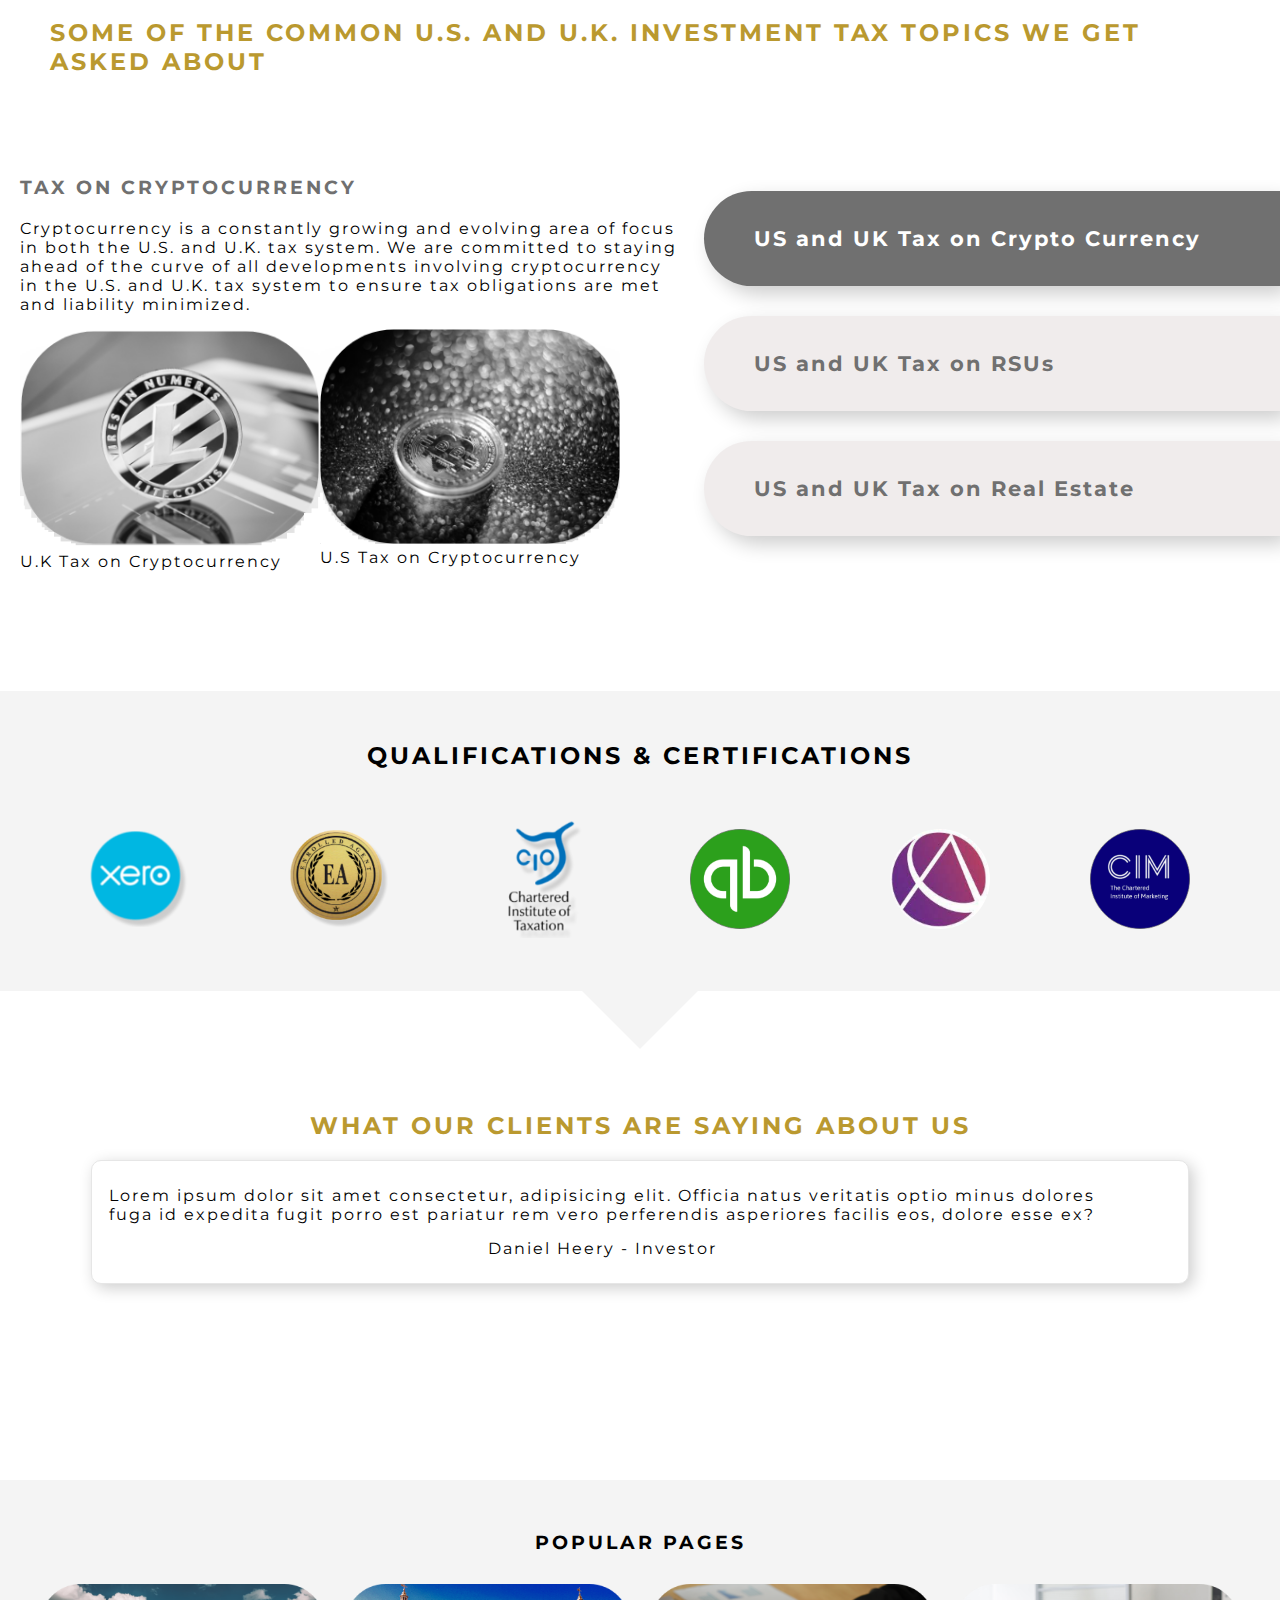
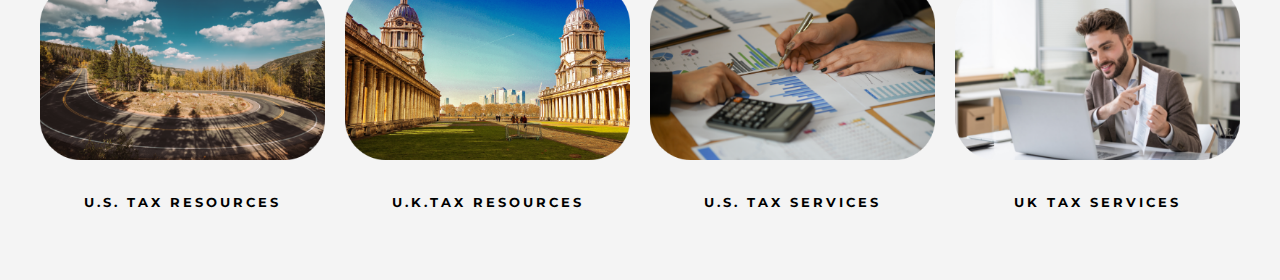
==== commit dcca85fb: "this" ====
--- a/content/page.html
+++ b/content/page.html
@@ -13,6 +13,7 @@
   <link rel="stylesheet" href="/assets/css/meet-the-team.css">
   <link rel="stylesheet" href="/assets/css/popular-pages.css">
   <link rel="stylesheet" href="/assets/css/investment-page.css">
+  <link rel="stylesheet" href="/assets/css/reviews-cara.css">
   <title>Bambridge Accountants</title>
 </head>
 <body>
@@ -145,28 +146,31 @@
           <div class="slider pos-r">
             <div class="slider-track flex">
               <div class="slider-img">
-                <img src="/assets/images/xero.png" alt="">
+                <img src="/assets/images/xero.png" alt="Qualified in using xero">
               </div>
               <div class="slider-img odd-position">
-                <img src="/assets/images/EA.png" alt="">
+                <img src="/assets/images/EA.png" alt="qualified as an enrolled agent">
               </div>
               <div class="slider-img odd-position">
-                <img src="/assets/images/ciot.png" alt="">
+                <img src="/assets/images/ciot.png" alt="chartered institute of accountants">
               </div>
               <div class="slider-img spears">
-                <img src="/assets/images/spears.png" alt="">
+                <img src="/assets/images/spears.png" alt="featured in spears">
               </div>
               <div class="slider-img odd-odd-position">
-                <img src="/assets/images/qb.png" alt="">
+                <img src="/assets/images/qb.png" alt="qb">
               </div>
               <div class="slider-img odd-odd-position">
-                <img src="/assets/images/a.png" alt="">
+                <img src="/assets/images/a.png" alt="a">
               </div>
               <div class="slider-img odd-odd-position">
-                <img src="/assets/images/NESMA.png" alt="">
-              </div>
-            </div>
-          </div>
+                <img src="/assets/images/NESMA.png" alt="Qualification in the chartered institute of marketing">
+              </div>
+            </div>
+          </div>
+        </div>
+        <div class="qual-carousel-dots flex flex-center">
+
         </div>
         <div class="block-r pos-abs"></div>
         <div class="block-l pos-abs"></div>
@@ -183,7 +187,7 @@
           <div class="reviews-carousel-track">
             <div class="reviews-carousel-item">
               <div class="r-carousel-item-inner-container">
-                <div class="r-carousel-item-text-content">
+                <div class="r-carousel-item-text-content text-center">
                   <p>Lorem ipsum dolor sit amet consectetur, adipisicing elit. Officia natus veritatis optio minus dolores fuga id expedita fugit porro est pariatur rem vero perferendis asperiores facilis eos, dolore esse ex?</p>
                   <p>Daniel Heery - Investor</p>
                 </div>
@@ -254,8 +258,7 @@
     </section>
   </main> 
   <script src="/assets/src/popular-pages/popular-pages.js"></script>
-  <script src="/assets/src/lerp-carousel/lerp-carousel.js"></script>  
   <script src="/assets/src/qualifications-slider/qualifications-slider.js"></script>  
-  <script src="/assets/src/meet-the-team-carousel/meet-the-team.js"></script>
+
 </body>
 </html>--- a/assets/css/reviews-cara.css
+++ b/assets/css/reviews-cara.css
@@ -0,0 +1,16 @@
+.reviews-carousel {
+  height: 300px;
+}
+
+.reviews-carousel-item {
+  max-width: 90%;
+  margin: auto;
+}
+
+.r-carousel-item-inner-container {
+  background-color: #fff;
+  box-shadow: 0.25rem 0.25rem 1rem rgba(0,0,0,0.2);
+  padding: 10px;
+  border-radius: 10px;
+  border: #e6e6e6 solid 1px;
+}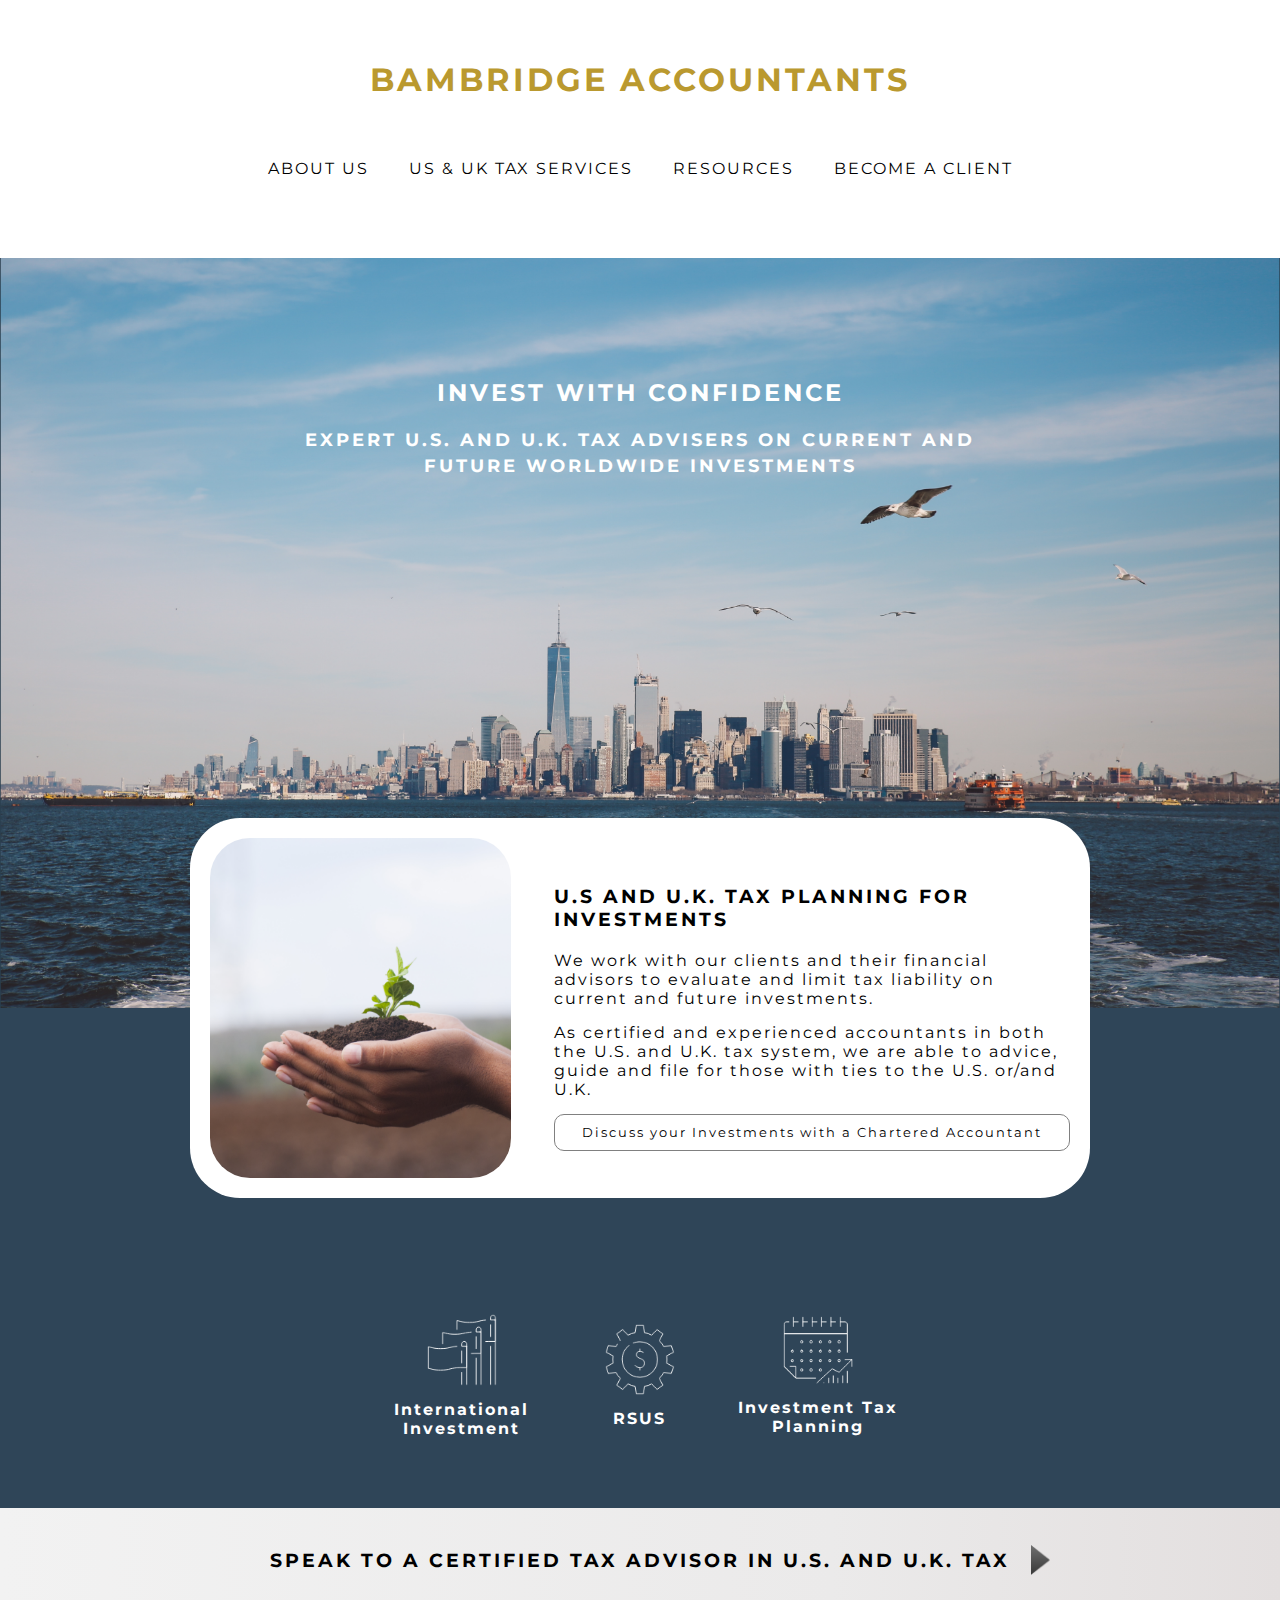
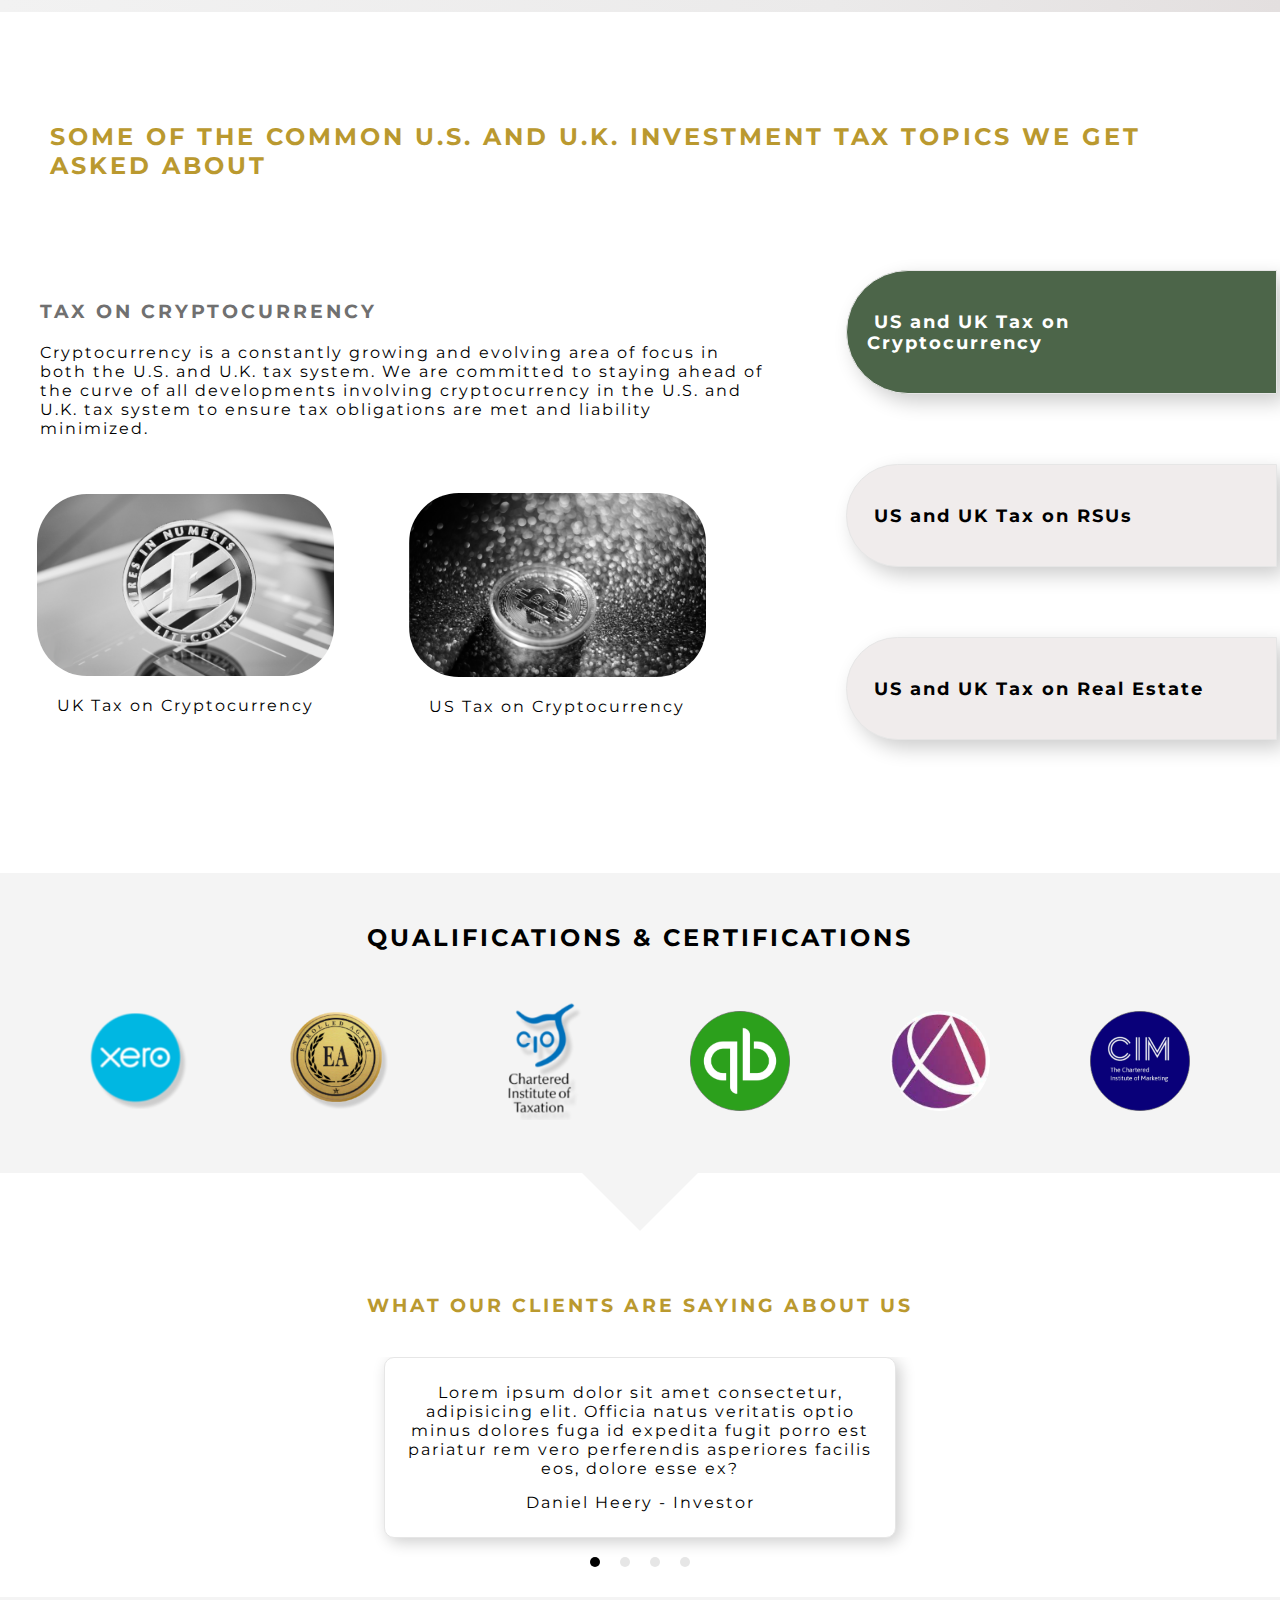
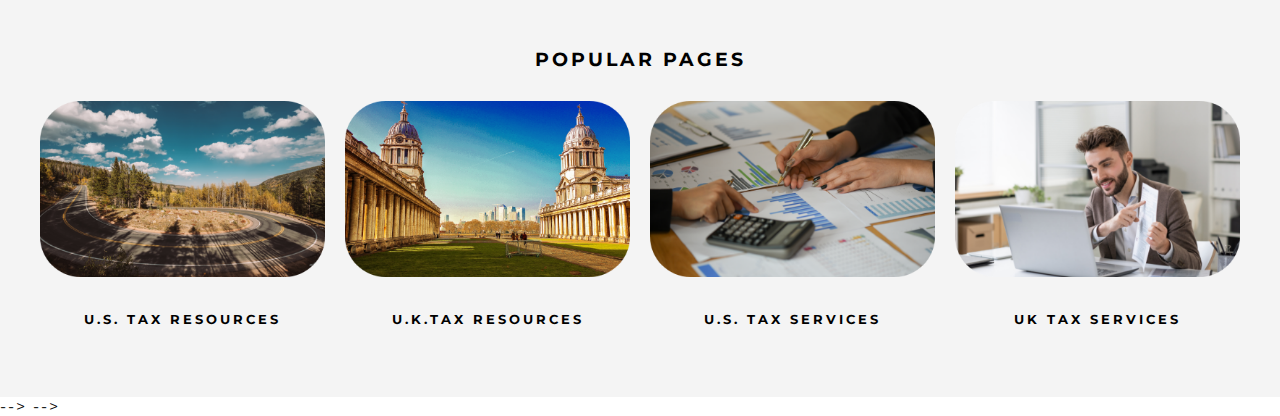
==== commit 67589633: "s" ====
--- a/content/page.html
+++ b/content/page.html
@@ -4,16 +4,16 @@
   <meta charset="UTF-8">
   <meta http-equiv="X-UA-Compatible" content="IE=edge">
   <meta name="viewport" content="width=device-width, initial-scale=1.0">
+  <link rel="stylesheet" href="/assets/css/reviews-cara.css">
   <link rel="stylesheet" href="/assets/css/core.css">
   <link rel="stylesheet" href="/assets/css/containers.css">
   <link rel="preconnect" href="https://fonts.googleapis.com">
-  <link rel="preconnect" href="https://fonts.gstatic.com" crossorigin>
-  <link rel="stylesheet" href="/assets/css/carousel.css">
+  <link rel="preconnect" href="https://fonts.gstatic.com" crossorigin> 
   <link href="https://fonts.googleapis.com/css2?family=Montserrat:wght@400;600&display=swap" rel="stylesheet">
   <link rel="stylesheet" href="/assets/css/meet-the-team.css">
+  <link rel="stylesheet" href="/assets/css/carousel.css">
   <link rel="stylesheet" href="/assets/css/popular-pages.css">
   <link rel="stylesheet" href="/assets/css/investment-page.css">
-  <link rel="stylesheet" href="/assets/css/reviews-cara.css">
   <title>Bambridge Accountants</title>
 </head>
 <body>
@@ -90,51 +90,33 @@
         </div>
       </div>
     </section>
+    <section id="" class="bg-lg2 flex flex-center">
+      <div class="inner-container flex padded-section pos-r">
+        <h2 class="text-upper"><a href="https://bambridgeaccountants.com/contact-us">Speak to a certified tax advisor in U.S. and U.K. tax</a></h2>
+        <img src="/assets/images/arrow.png" class="hide-mob" style="margin-left: 20px;height: 30px; width: auto; position: absolute; right: 0%; top: 50%; transform: translateY(-50%)" alt="Contact us arrow cta">
+      </div>      
+    </section>
     <section id="common-questions" class="">
       <div class="section-heading ic3">
         <h2 class="accent-clr text-upper">Some of the common U.S. and U.K. Investment Tax Topics We Get Asked About</h2>
       </div>
-      <div class="lr flex pos-r">
-        <div class="inner-container ic2 ov-none ic3">
-          <div class="selected-content-section">
-            <h3 class="text-gray text-upper">
-              Tax on Cryptocurrency
-            </h3>
-            <p>Cryptocurrency is a constantly growing and evolving area of focus in both the U.S. and U.K. 
-              tax system. We are committed to staying ahead of the curve of all developments involving 
-              cryptocurrency in the U.S. and U.K. tax system to ensure tax obligations are met and liability 
-              minimized. </p>
-          </div>
-          <div class="selected-content-items flex">
-            <div class="sc-item">
-              <div class="sc-item-img">
-                <img src="/assets/images/litecoin-cryptocurrency-on-the-tablet-2021-08-28-09-05-42-utc.png" alt="">
-              </div>
-              <div class="sc-item-link">
-                <a href="">U.K Tax on Cryptocurrency</a>
-              </div>
-            </div>
-            <div class="sc-item">
-              <div class="sc-item-img">
-                <img src="/assets/images/cryptocurrency-logo-of-btc-coin-2021-09-03-05-04-44-utc.png" alt="">
-              </div>
-              <div class="sc-item-link">
-                <a href="">U.S Tax on Cryptocurrency</a>
-              </div>
-            </div>
-          </div>
-        </div>
-        <div class="desktop-topics hide-mob-large">
-          <div class="topic topic-active">
-            <p>US and UK Tax on Crypto Currency</p>
-          </div>
-          <div class="topic">
-            <p>US and UK Tax on RSUs</p>
-          </div>
-          <div class="topic">
-            <p>US and UK Tax on Real Estate</p>
-          </div>
-        </div>
+      <div class="contain-me">
+        <div class="transition-section pos-r">
+          <div class="ov-none ">
+            <div class="selected-content-section">
+  
+            </div>
+          </div>
+            <div class="selected-content-items pos-r">
+              <div class="sc-content-items-track pos-r">
+  
+              </div>
+            </div>
+            <div class="sc-carousel-dots flex flex-center" style="margin-bottom: 30px;"></div>
+          </div>
+          <div class="desktop-topics hide-mob-large">
+  
+          </div>
       </div>
     </section>
     <section id="qualifications" >
@@ -180,22 +162,47 @@
     </section>
     <section class="reviews">
       <div class="inner-container">
-        <div class="section-heading text-center">
+        <div class="section-heading2 text-center">
           <h2 class="accent-clr text-upper">What our clients are saying about us</h2>
         </div>
-        <div class="reviews-carousel">
-          <div class="reviews-carousel-track">
-            <div class="reviews-carousel-item">
-              <div class="r-carousel-item-inner-container">
-                <div class="r-carousel-item-text-content text-center">
-                  <p>Lorem ipsum dolor sit amet consectetur, adipisicing elit. Officia natus veritatis optio minus dolores fuga id expedita fugit porro est pariatur rem vero perferendis asperiores facilis eos, dolore esse ex?</p>
-                  <p>Daniel Heery - Investor</p>
-                </div>
-              </div>
-            </div>
-          </div>
-        </div>
-      </div>
+        </div>
+        <div class="reviews-carousel pos-r">
+          <div class="reviews-carousel-track pos-r">
+            <div class="reviews-carousel-item">
+              <div class="r-carousel-item-inner-container">
+                <div class="r-carousel-item-text-content text-center" style="margin: auto; max-width: 600px;">
+                  <p>Lorem ipsum dolor sit amet consectetur, adipisicing elit. Officia natus veritatis optio minus dolores fuga id expedita fugit porro est pariatur rem vero perferendis asperiores facilis eos, dolore esse ex?</p>
+                  <p>Daniel Heery - Investor</p>
+                </div>
+              </div>
+            </div>
+            <div class="reviews-carousel-item">
+              <div class="r-carousel-item-inner-container">
+                <div class="r-carousel-item-text-content text-center" style="margin: auto; max-width: 600px;">
+                  <p>Lorem ipsum dolor sit amet consectetur, adipisicing elit. Officia natus veritatis optio minus dolores fuga id expedita fugit porro est pariatur rem vero perferendis asperiores facilis eos, dolore esse ex?</p>
+                  <p>Daniel Heery - Investor</p>
+                </div>
+              </div>
+            </div>
+            <div class="reviews-carousel-item">
+              <div class="r-carousel-item-inner-container">
+                <div class="r-carousel-item-text-content text-center" style="margin: auto; max-width: 600px;">
+                  <p>Lorem ipsum dolor sit amet consectetur, adipisicing elit. Officia natus veritatis optio minus dolores fuga id expedita fugit porro est pariatur rem vero perferendis asperiores facilis eos, dolore esse ex?</p>
+                  <p>Daniel Heery - Investor</p>
+                </div>
+              </div>
+            </div>
+            <div class="reviews-carousel-item">
+              <div class="r-carousel-item-inner-container">
+                <div class="r-carousel-item-text-content text-center" style="margin: auto; max-width: 600px;">
+                  <p>Lorem ipsum dolor sit amet consectetur, adipisicing elit. Officia natus veritatis optio minus dolores fuga id expedita fugit porro est pariatur rem vero perferendis asperiores facilis eos, dolore esse ex?</p>
+                  <p>Daniel Heery - Investor</p>
+                </div>
+              </div>
+            </div>
+          </div>
+        </div>
+        <div class="reviews-carousel-dots flex flex-center"></div>
     </section>
     <section id="popular-pages">
       <div class="inner-container bg-gray pos-r">
@@ -258,7 +265,10 @@
     </section>
   </main> 
   <script src="/assets/src/popular-pages/popular-pages.js"></script>
-  <script src="/assets/src/qualifications-slider/qualifications-slider.js"></script>  
-
+  <script src="/assets/src/qualifications-slider/qualifications-slider.js"></script>   -->
+   <script src="/assets/src/page-slider/page-slider.js"></script>
+  <script src="/assets/src/topics/investment-topics-state.js"></script>
+  <script src="/assets/src/reviews-carousel-slider/reviews-carousel-slider.js"></script>
+  <script src="/assets/src/topics/investment-topics.js"></script> -->
 </body>
 </html>--- a/assets/css/reviews-cara.css
+++ b/assets/css/reviews-cara.css
@@ -1,10 +1,20 @@
 .reviews-carousel {
-  height: 300px;
+  height: 250px;
+  overflow: hidden;
+  width: 100%;
+}
+
+.reviews {
+  overflow: hidden;
+}
+
+.reviews .inner-container {
+  overflow: hidden;
 }
 
 .reviews-carousel-item {
-  max-width: 90%;
-  margin: auto;
+  width: 100%;
+  position: absolute;
 }
 
 .r-carousel-item-inner-container {
@@ -13,4 +23,39 @@
   padding: 10px;
   border-radius: 10px;
   border: #e6e6e6 solid 1px;
+  max-width: 90%;
+  margin: auto;
+}
+
+.reviews-carousel-track {
+  transition: all .3s ease-out;
+  height: 100%; 
+  /* width: 100%; */
+}
+
+/* .reviews-carousel-dots {
+  margin-bottom: 40px ;
+} */
+
+
+@media only screen and (min-width: 1000px) {
+  
+  .reviews-carousel-dots {
+    display: flex !important; 
+    height: 20px;
+    margin-bottom: 20px;
+  }
+
+  .reviews-carousel {
+    height: 200px;
+    overflow: hidden;
+    width: 100%;
+  }
+
+  .reviews-carousel-dots .dot {
+    display: flex;
+  }
+  .r-carousel-item-inner-container {
+    max-width: 40%;
+  }
 }--- a/assets/css/investment-page.css
+++ b/assets/css/investment-page.css
@@ -14,6 +14,11 @@
 
 .ic3 {
   padding: 20px;
+}
+
+.bg-lg2 {
+  /* background: rgb(242,242,240); */
+  background: linear-gradient(90deg, rgba(242,242,242,1) 0%, rgba(235,234,234,1) 65%, rgba(227,223,223,1) 100%);
 }
 
 .section-heading h2 {
@@ -63,9 +68,9 @@
   display: none;
 }
 
-.hide-mob-large {
+/* .hide-mob-large {
   display: none;
-}
+} */
 
 .plc-card-btn {
   text-align: center;
@@ -89,8 +94,84 @@
   margin-top: 10px;
 }
 
+.selected-content-items {
+  height: 250px;
+  overflow: hidden;
+}
+
+.sc-content-items-track {
+  margin: 0px 0; 
+  width: 100%;
+  transition: all .4s ease-out
+} 
+
+.sc-item__inner-container {
+  margin: auto;
+  max-width: 80%;
+}
+
+.sc-item {
+  width: 100%;
+  position: absolute;
+}
+
+.sc-item-img {
+  max-width:  95%;
+  margin: auto;
+  /* overflow: hidden; */
+}
+
 .sc-item-img img {
-  width: 300px;
+  border-radius: 50px;
+  display: block;
+  max-width: 95%;
+  margin: auto;
+  margin-bottom: 10px;
+}
+
+.topic {
+  max-width: 95%;
+  margin: auto;
+  padding: 20px 7px;
+  font-size: .8rem;
+  border: #e6e6e6 1px solid;
+  text-align: center;
+  margin-bottom: 10px;
+  border-radius: 10px;
+}
+
+.topic a {
+  padding: 5px 7px;
+}
+
+.topic-active a {
+  color: white;
+}
+
+.topic-active {
+  background-color: #4C6549;
+  font-weight: bold;
+  color: white;
+}
+
+.topic:last-child {
+  margin-bottom: 40px;
+}
+
+.transition-section {
+  transition: all .4s ease-out;
+}
+
+.transition-active {
+  opacity: 0;
+}
+
+.trasition-back {
+  opacity: 1;
+}
+
+.ov-none {
+  padding: 20px;
 }
 
 @media only screen and (min-width: 500px) {
@@ -132,6 +213,26 @@
     font-size: .8rem;
   }
   
+  .selected-content-items {
+    height: 300px;
+    overflow: hidden;
+  }
+
+  .sc-item-img {
+    max-width:  75%;
+    margin: auto;
+    /* overflow: hidden; */
+  }
+  
+  .sc-item-img img {
+    border-radius: 50px;
+    display: block;
+    max-width: 95%;
+    margin: auto;
+    margin-bottom: 10px;
+  }
+  
+  
 }
 @media only screen and (min-width: 768px) {
   .hide-mob {
@@ -189,7 +290,115 @@
   .page-landing-card__inner-container {
     justify-content: space-between;
   }
-  
+
+  .contain-me {
+    display: flex;
+    max-width: 1800px;
+    margin: auto;
+  }
+
+  .desktop-topics {
+    display: flex;
+    flex-direction: column;
+    gap: 10px;
+    /* justify-content: center; */
+    /* align-items: center; */
+    width: 55%;
+  }
+
+  #common-questions {
+    overflow: hidden;
+  }
+  #common-questions .inner-container {
+    max-width: 45%;
+    margin: 50px;
+    overflow: hidden;
+  }
+
+  #common-questions {
+    padding: 50px 0 50px 0;
+  }
+
+  .text-gray {
+    color: #707070;
+  }
+
+  .topic {
+    position: relative;
+    font-size: .9rem;
+    font-weight: bold;
+    padding: 40px 20px;
+    color: #707070;
+    text-align: left;
+    background: #f0ecec;
+    border-radius: 100px 0 0 100px;
+    right: -20px;
+    width: 110%;
+    margin: 30px 0;
+    box-shadow: .5rem .5rem 1.25rem rgba(0, 0, 0, 0.2);
+    transition: all .5s ease-out;
+  }
+
+  /* .topic a {
+    margin-left: 30px;
+  } */
+
+  .topic-active {
+    color: white;
+    background-color: #4C6549;
+    box-shadow: .5rem .5rem 1.25rem rgba(0, 0, 0, 0.2);
+  }
+
+  .topic:hover {
+    cursor: pointer;
+    background-color: #4C6549;
+    color:#fff;
+  }
+
+  .topic:hover > a {
+    color: #fff;
+  }
+
+  .transition-section {
+    display: flex;
+    flex-direction: column;
+    align-items: center;
+    justify-content: center;
+    width: 100%;
+  }
+
+  .sc-content-items-track {
+    display: flex;
+    justify-content: baseline;
+    align-items: center;
+  }
+
+  .sc-item {
+    position: unset;
+    width: 45%;
+  }
+
+  .selected-content-section {
+    width: 100%;
+    padding: 20px 40px 20px 20px;
+  }
+
+  .tab-d-none {
+    display: none;
+  }
+  
+  
+.sc-item-img {
+  max-width:  100%;
+  margin: auto;
+  margin-bottom: 20px;
+}
+
+.sc-item-img img {
+  display: block;
+  max-width: 100%;
+  margin: auto;
+}
 }
 
 
@@ -240,54 +449,33 @@
     margin-top: 10px;
   }
  
-  .desktop-topics {
-    display: flex;
-    flex-direction: column;
-    gap: 30px;
-    justify-content: center;
-    align-items: center;
-    right: 0;
-    width: 45%;
-  }
-  #common-questions .inner-container {
-    width: 55%;
-  }
-
-  #common-questions {
-    padding: 50px 0 100px 0;
-  }
-
-  .text-gray {
-    color: #707070;
-  }
-
+  #common-questions .section-heading {
+    /* max-width: 1400px; */
+    /* margin: auto; */
+    text-align: left;
+  }
+
+  .tab-d-none {
+    display: unset;
+  }
+  
+  
+}
+
+@media only screen and (min-width: 1200px) {
   .topic {
-    font-size: 1.3rem;
-    font-weight: bold;
-    padding: 20px;
-    color: #707070;
+    font-size: 1.1rem;
+  }
+}
+
+@media only screen and (min-width: 1800px) {
+  #common-questions .section-heading {
+    max-width: 1800px;
+    margin: auto;
     text-align: left;
-    background: #f0ecec;
-    border-radius: 100px 0 0 100px;
-    width: 100%;
-    box-shadow: .5rem .5rem 1.25rem rgba(0, 0, 0, 0.2);
-    transition: all .5s ease-out;
-  }
-
-  .topic p {
-    margin-left: 30px;
-  }
-
-  .topic-active {
-    color: white;
-    background-color: #707070;
-    box-shadow: .5rem .5rem 1.25rem rgba(0, 0, 0, 0.2);
-  }
-
-  .topic:hover {
-    cursor: pointer;
-    background-color: #707070;
-    color:#fff;
-  }
-  
-}
+  }
+
+  .topic {
+    border-radius: 100px
+  }
+}
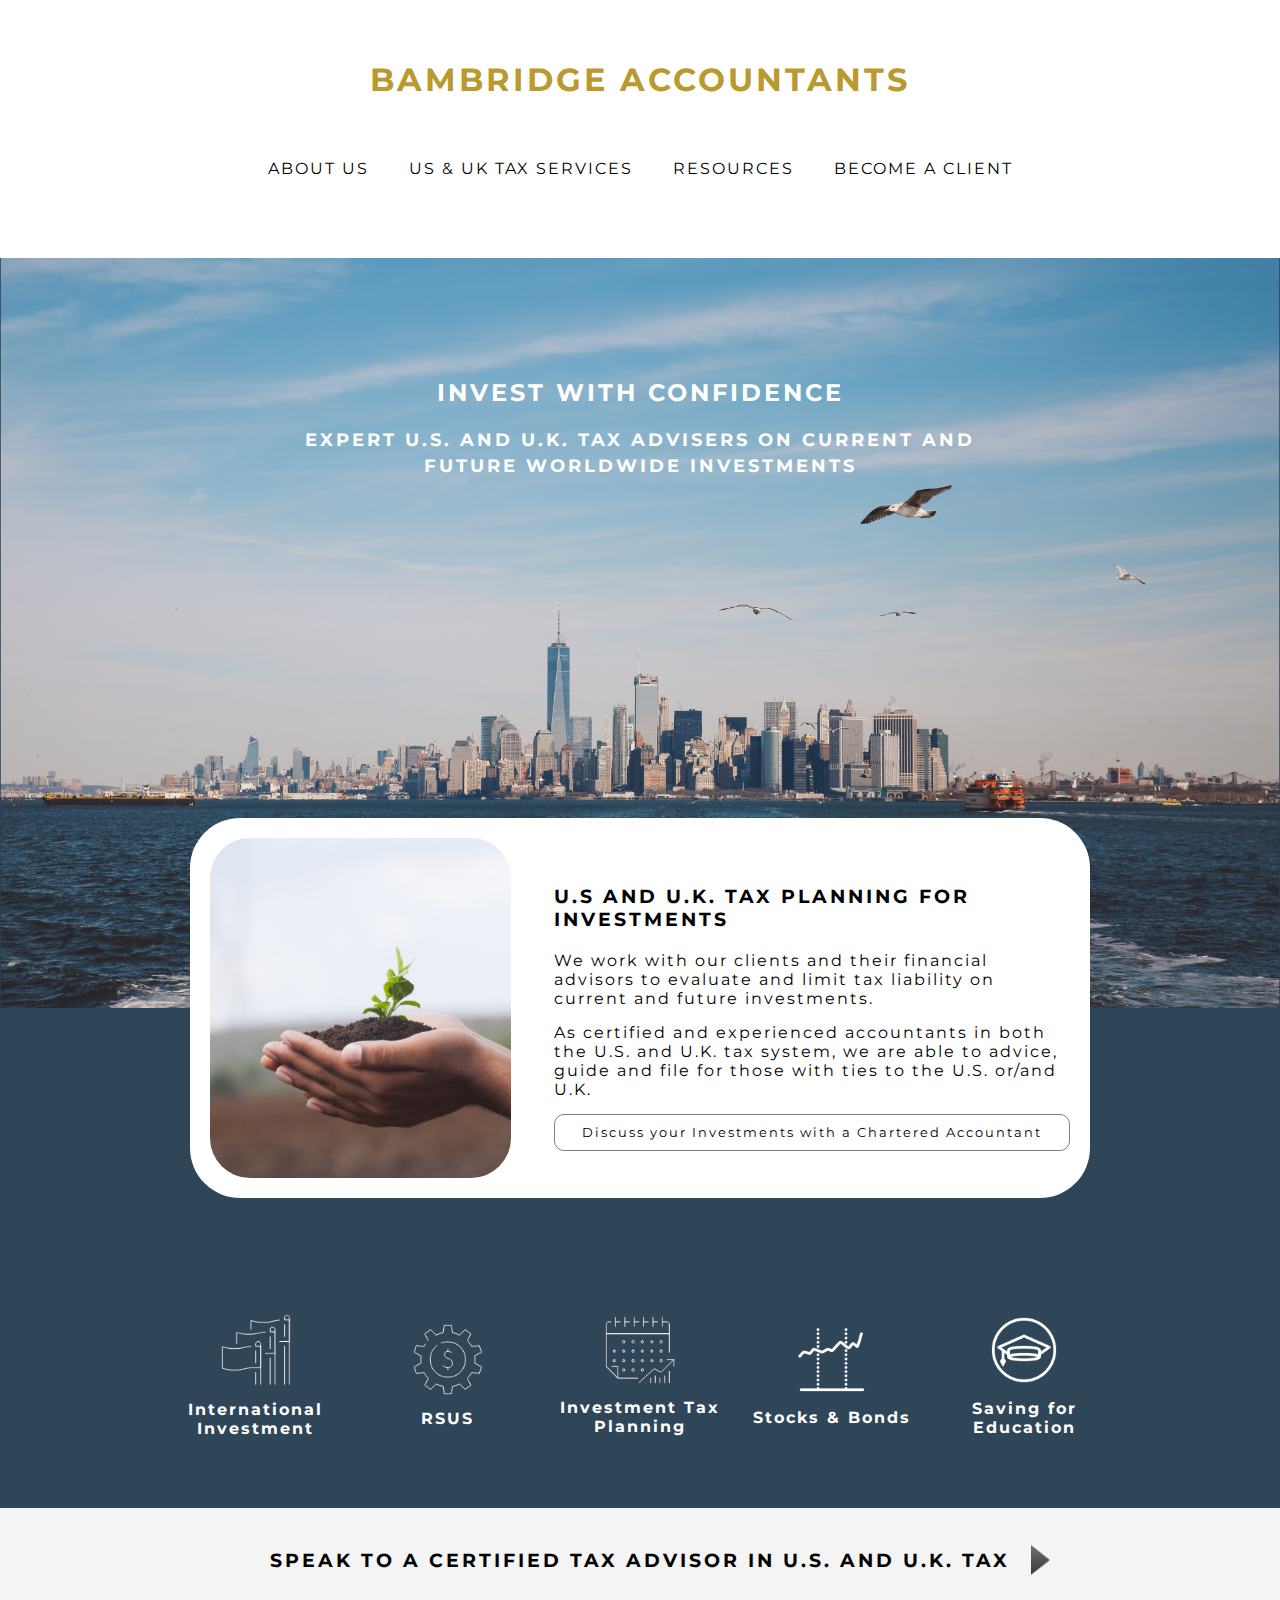
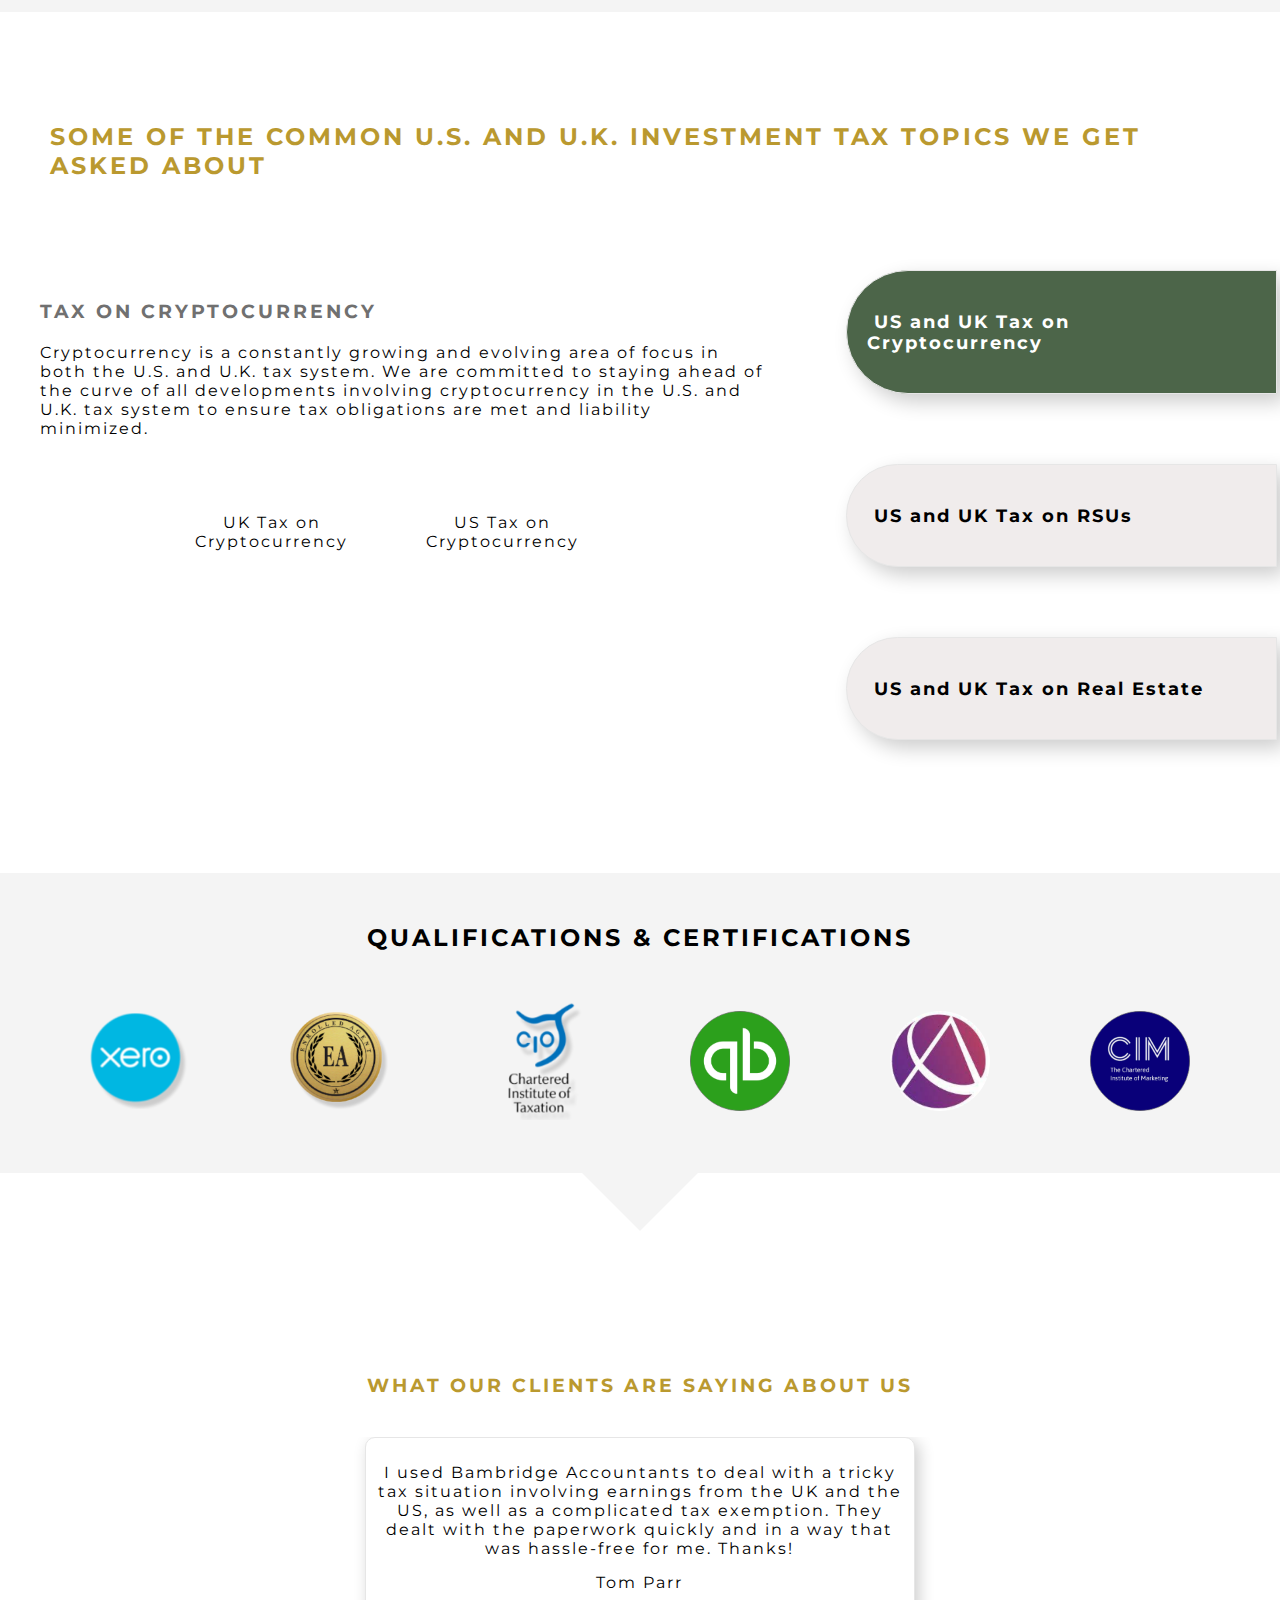
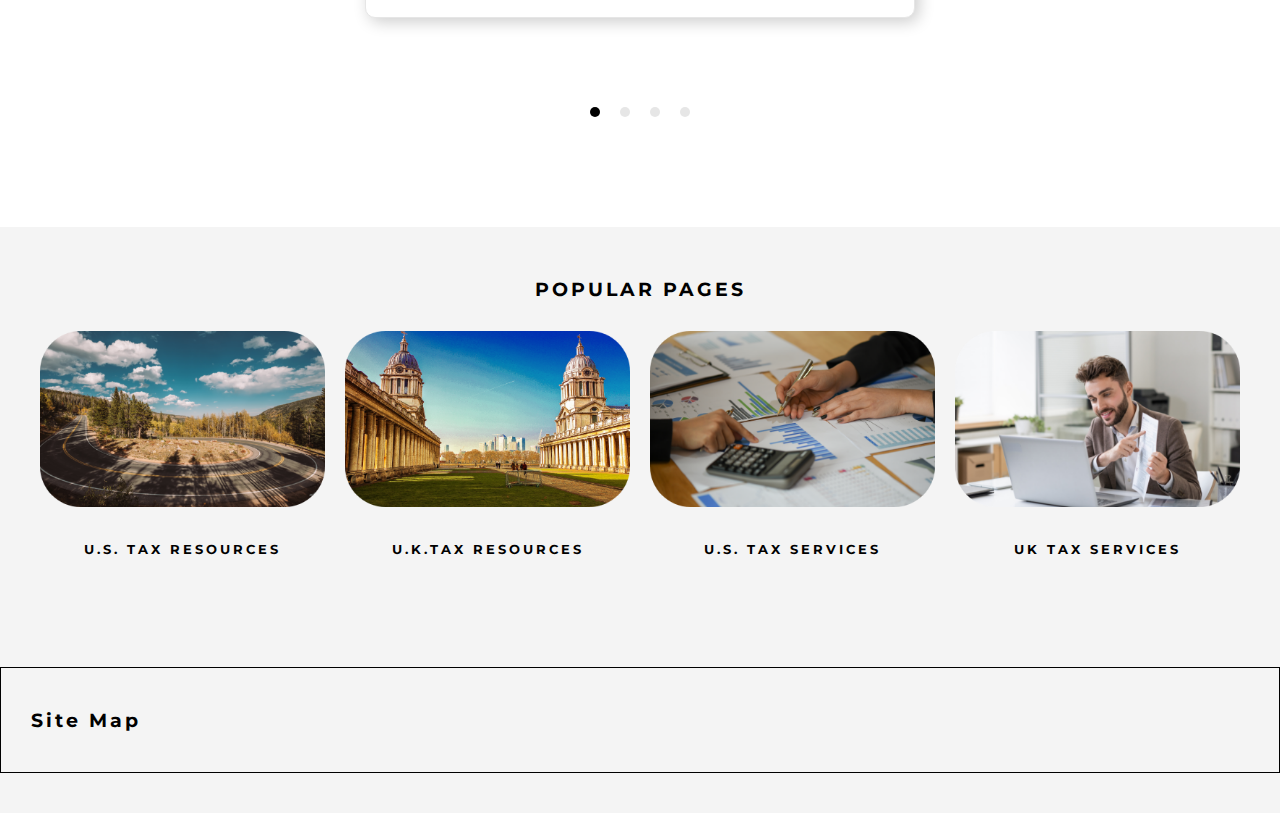
==== commit 2745fbe9: "s" ====
--- a/content/page.html
+++ b/content/page.html
@@ -87,10 +87,18 @@
             <img src="/assets/images/calendar.png" alt="">
             <h4>Investment Tax Planning</h4>
           </div>
-        </div>
-      </div>
-    </section>
-    <section id="" class="bg-lg2 flex flex-center">
+          <div class="plb-item text-white hide-mob">
+            <img src="/assets/images/stocks.png" alt="">
+            <h4>Stocks & Bonds</h4>
+          </div>
+          <div class="plb-item text-white hide-mob">
+            <img src="/assets/images/edu.png" alt="">
+            <h4>Saving for Education</h4>
+          </div>
+        </div>
+      </div>
+    </section>
+    <section id="tax-advisor-cta" class="bg-lg2 flex flex-center">
       <div class="inner-container flex padded-section pos-r">
         <h2 class="text-upper"><a href="https://bambridgeaccountants.com/contact-us">Speak to a certified tax advisor in U.S. and U.K. tax</a></h2>
         <img src="/assets/images/arrow.png" class="hide-mob" style="margin-left: 20px;height: 30px; width: auto; position: absolute; right: 0%; top: 50%; transform: translateY(-50%)" alt="Contact us arrow cta">
@@ -171,32 +179,33 @@
             <div class="reviews-carousel-item">
               <div class="r-carousel-item-inner-container">
                 <div class="r-carousel-item-text-content text-center" style="margin: auto; max-width: 600px;">
-                  <p>Lorem ipsum dolor sit amet consectetur, adipisicing elit. Officia natus veritatis optio minus dolores fuga id expedita fugit porro est pariatur rem vero perferendis asperiores facilis eos, dolore esse ex?</p>
-                  <p>Daniel Heery - Investor</p>
+                  <p>I used Bambridge Accountants to deal with a tricky tax situation involving earnings from the UK and the US, as well as a complicated tax exemption. They dealt with the paperwork quickly and in a way that was hassle-free for me. Thanks!</p>
+                  <p>Tom Parr</p>
                 </div>
               </div>
             </div>
             <div class="reviews-carousel-item">
               <div class="r-carousel-item-inner-container">
                 <div class="r-carousel-item-text-content text-center" style="margin: auto; max-width: 600px;">
-                  <p>Lorem ipsum dolor sit amet consectetur, adipisicing elit. Officia natus veritatis optio minus dolores fuga id expedita fugit porro est pariatur rem vero perferendis asperiores facilis eos, dolore esse ex?</p>
-                  <p>Daniel Heery - Investor</p>
+                  <p>I used Bambridge Accountants to come into US tax compliance using Streamlined Procedures. I consider myself an "accidental American" with no ties to US at all. Alistair and the team made the process very easy for someone like me with no knowledge of US tax.</p>
+                  <p>Leo Morgan</p>
                 </div>
               </div>
             </div>
             <div class="reviews-carousel-item">
               <div class="r-carousel-item-inner-container">
                 <div class="r-carousel-item-text-content text-center" style="margin: auto; max-width: 600px;">
-                  <p>Lorem ipsum dolor sit amet consectetur, adipisicing elit. Officia natus veritatis optio minus dolores fuga id expedita fugit porro est pariatur rem vero perferendis asperiores facilis eos, dolore esse ex?</p>
-                  <p>Daniel Heery - Investor</p>
+                  <p>Bambridge have been amazing. We used callie marles and she has been such a great help from start to end. She made the whole tax return so easy from the beginning. Have used this firm for 2 years now and wouldnt go anywhere else. Amazing customer service so helpful!! Recommend 100% to anyone!!</p>
+                  <p>Ellice King</p>
                 </div>
               </div>
             </div>
             <div class="reviews-carousel-item">
               <div class="r-carousel-item-inner-container">
                 <div class="r-carousel-item-text-content text-center" style="margin: auto; max-width: 600px;">
-                  <p>Lorem ipsum dolor sit amet consectetur, adipisicing elit. Officia natus veritatis optio minus dolores fuga id expedita fugit porro est pariatur rem vero perferendis asperiores facilis eos, dolore esse ex?</p>
-                  <p>Daniel Heery - Investor</p>
+                  <p>We have recently moved our business premises and I was seeking an accountant closer to us when we found Bambridge Accountants. We received a free consultation to discuss our requirements which was very helpful. I am extremely impressed by their efficiency, and they now handle all aspects of our accounts.
+                  </p>
+                  <p>Darren Higgs</p>
                 </div>
               </div>
             </div>
@@ -262,13 +271,82 @@
         </div>
       </div>
     </div>
-    </section>
+  </section>
+    <footer class="footer-container bg-gray">
+      <div class="inner-container">
+        
+        <h2 class="">Site Map</h2>
+        <div class="flex flex-center">
+          <div class="list">
+            <h3>About Us</h3>
+            <ul>
+              <li><a href="https://bambridgeaccountants.com/about-us-1">Who are we?</a></li>
+              <li><a href="https://bambridgeaccountants.com/press-1">Press</a></li>
+              <li><a href="https://bambridgeaccountants.com/giving-back-1"></a>Giving Back</li>
+              <li><a href="https://bambridgeaccountants.com/opportunities">Opportunites</a></li>
+            </ul>
+          </div>
+          <div class="list">
+            <h3>Resources</h3>
+            <ul>
+            <li><a href="https://bambridgeaccountants.com/us-resources">US Resources</a></li>
+            <li><a href="https://bambridgeaccountants.com/uk-tax-resources">UK Resources</a></li>
+            <li><a href="https://bambridgeaccountants.com/tax-guides-1">Tax Guides</a></li>
+            <li><a href="https://bambridgeaccountants.com/uk-tax-1">UK Tax Blog</a></li>
+            <li><a href="https://bambridgeaccountants.com/us-expat">US Tax Blog</a></li>
+          </ul>
+        </div>
+        <div class="list">
+          <h3>Services</h3>
+          <ul>
+            <li><a href="https://bambridgeaccountants.com/us-tax-services">US Tax</a></li>
+            <li><a href="https://bambridgeaccountants.com/us-tax-services">US Expat Tax</a></li>
+            <li><a href="https://bambridgeaccountants.com/uk-tax-services">UK Tax</a></li>
+            <li><a href="https://bambridgeaccountants.com/uk-tax-services">UK Expat Tax</a></li>
+            <li><a href="https://bambridgeaccountants.com/sectors">Sectors</a></li>
+          </ul>
+        </div>
+        <div class="list">
+          <h3>Our Blogs</h3>
+          <ul>
+            <li><a href="https://bambridgeaccountants.com/awards-1">Our Awards</a></li>
+            <li><a href="https://bambridgeaccountants.com/us-tax-forms-1">US Tax Forms</a></li>
+            <li><a href="https://bambridgeaccountants.com/in-the-press">In the Press</a></li>
+            <li><a href="https://bambridgeaccountants.com/giving-back-1">Giving Back</a></li>
+          </ul>
+        </div>
+        <div class="list">
+          <h3>Calculators</h3>
+          <ul>
+            <li><a href="https://bambridgeaccountants.com/calendar">Things to Do Calendar</a></li>
+            <li><a href="https://bambridgeaccountants.com/income-tax-calculator">Income Tax Calculator</a></li>
+            <li><a href="https://bambridgeaccountants.com/uk-mortgage-calculator">UK Mortgage Calculator</a></li>
+            <li><a href="https://bambridgeaccountants.com/home-for-office-calculator">Home Office Calculator</a></li>
+          </ul>
+        </div>
+        <div id="contact-us"class="list">
+          <h3><a href="https://bambridgeaccountants.com/contact-us">Contact Us</a></h3>
+          <ul>
+            <li>
+              General Enquires:<br>
+              <a href="mailto:info@bambridgeaccountants.com?subject=General%20Enquiry">info@bambridgeaccountants.com</a>
+            </li>
+            <li>
+              Press/PR:<br>
+              <a href="mailto:anna@bambridgeaccountants.com?subject=Press&cc=info%40bambridgeaccountants.com">anna@bambridgeaccountants.com</a>
+            </li>
+          </ul>
+        </div>
+      </div>
+    </div>
+    </footer>
+
   </main> 
   <script src="/assets/src/popular-pages/popular-pages.js"></script>
-  <script src="/assets/src/qualifications-slider/qualifications-slider.js"></script>   -->
+  <script src="/assets/src/qualifications-slider/qualifications-slider.js"></script>
    <script src="/assets/src/page-slider/page-slider.js"></script>
   <script src="/assets/src/topics/investment-topics-state.js"></script>
   <script src="/assets/src/reviews-carousel-slider/reviews-carousel-slider.js"></script>
-  <script src="/assets/src/topics/investment-topics.js"></script> -->
+  <script src="/assets/src/topics/investment-topics.js"></script>
 </body>
 </html>--- a/assets/css/reviews-cara.css
+++ b/assets/css/reviews-cara.css
@@ -1,6 +1,6 @@
 .reviews-carousel {
-  height: 250px;
-  overflow: hidden;
+  min-height: 350px;
+  /* overflow: hidden; */
   width: 100%;
 }
 
@@ -33,13 +33,16 @@
   /* width: 100%; */
 }
 
-/* .reviews-carousel-dots {
+.reviews-carousel-dots {
   margin-bottom: 40px ;
-} */
+}
 
 
 @media only screen and (min-width: 1000px) {
   
+  .reviews {
+    margin: 80px 0;
+  }
   .reviews-carousel-dots {
     display: flex !important; 
     height: 20px;
@@ -47,7 +50,7 @@
   }
 
   .reviews-carousel {
-    height: 200px;
+    min-height: 270px;
     overflow: hidden;
     width: 100%;
   }
@@ -56,6 +59,21 @@
     display: flex;
   }
   .r-carousel-item-inner-container {
-    max-width: 40%;
+    max-width: 43%;
+    -webkit-touch-callout: none; /* iOS Safari */
+    -webkit-user-select: none; /* Safari */
+     -khtml-user-select: none; /* Konqueror HTML */
+       -moz-user-select: none; /* Old versions of Firefox */
+        -ms-user-select: none; /* Internet Explorer/Edge */
+            user-select: none; /* Non-prefixed version, currently
+                                  supported by Chrome, Edge, Opera and Firefox */
+  }
+
+  .r-carousel-item-inner-container:hover {
+    cursor:pointer;
+  }
+
+  .noselect {
+
   }
 }--- a/assets/css/core.css
+++ b/assets/css/core.css
@@ -28,6 +28,10 @@
 p {
   margin: 15px 0;
   max-width: 1000px;
+}
+
+.footer-container {
+  display: none;
 }
 
 ul {
@@ -203,6 +207,8 @@
   padding: 20px 40px !important;
 }
 
+
+
 @media only screen and (min-width: 768px) {
   .qual-carousel-dots {
     display: none;
@@ -239,9 +245,12 @@
     margin: auto;
    }
 
+
 }
 
 @media only screen and (min-width: 1000px) {
+
+
 
   #qualifications .inner-container {
     height: 380px;
@@ -259,7 +268,34 @@
     padding: 0 20px;
   }
 
-
-
+  #tax-advisor-cta .inner-container h2 a {
+    transition: color .3s ease-out;
+  }
+
+  #tax-advisor-cta .inner-container h2 a:hover {
+    color: #ba992f;
+    cursor: pointer;
+  } 
+
+    /* Footer Container */
+  
+    .footer-container {
+      display: block;
+      padding: 40px 0;
+    }
+    .footer-container .inner-container {
+      border: solid 1px;
+      font-size: 14px;
+      max-width: 1400px;
+
+      margin: auto;
+      height: 100%;
+    }
+    .footer-container .inner-container .flex {
+      justify-content: space-around;
+      overflow: hidden;
+      max-height: 0px;
+      transition: all .3s
+    }
   
 }--- a/assets/css/investment-page.css
+++ b/assets/css/investment-page.css
@@ -399,6 +399,10 @@
   max-width: 100%;
   margin: auto;
 }
+
+.plb-item {
+  width: 20%;
+}
 }
 
 
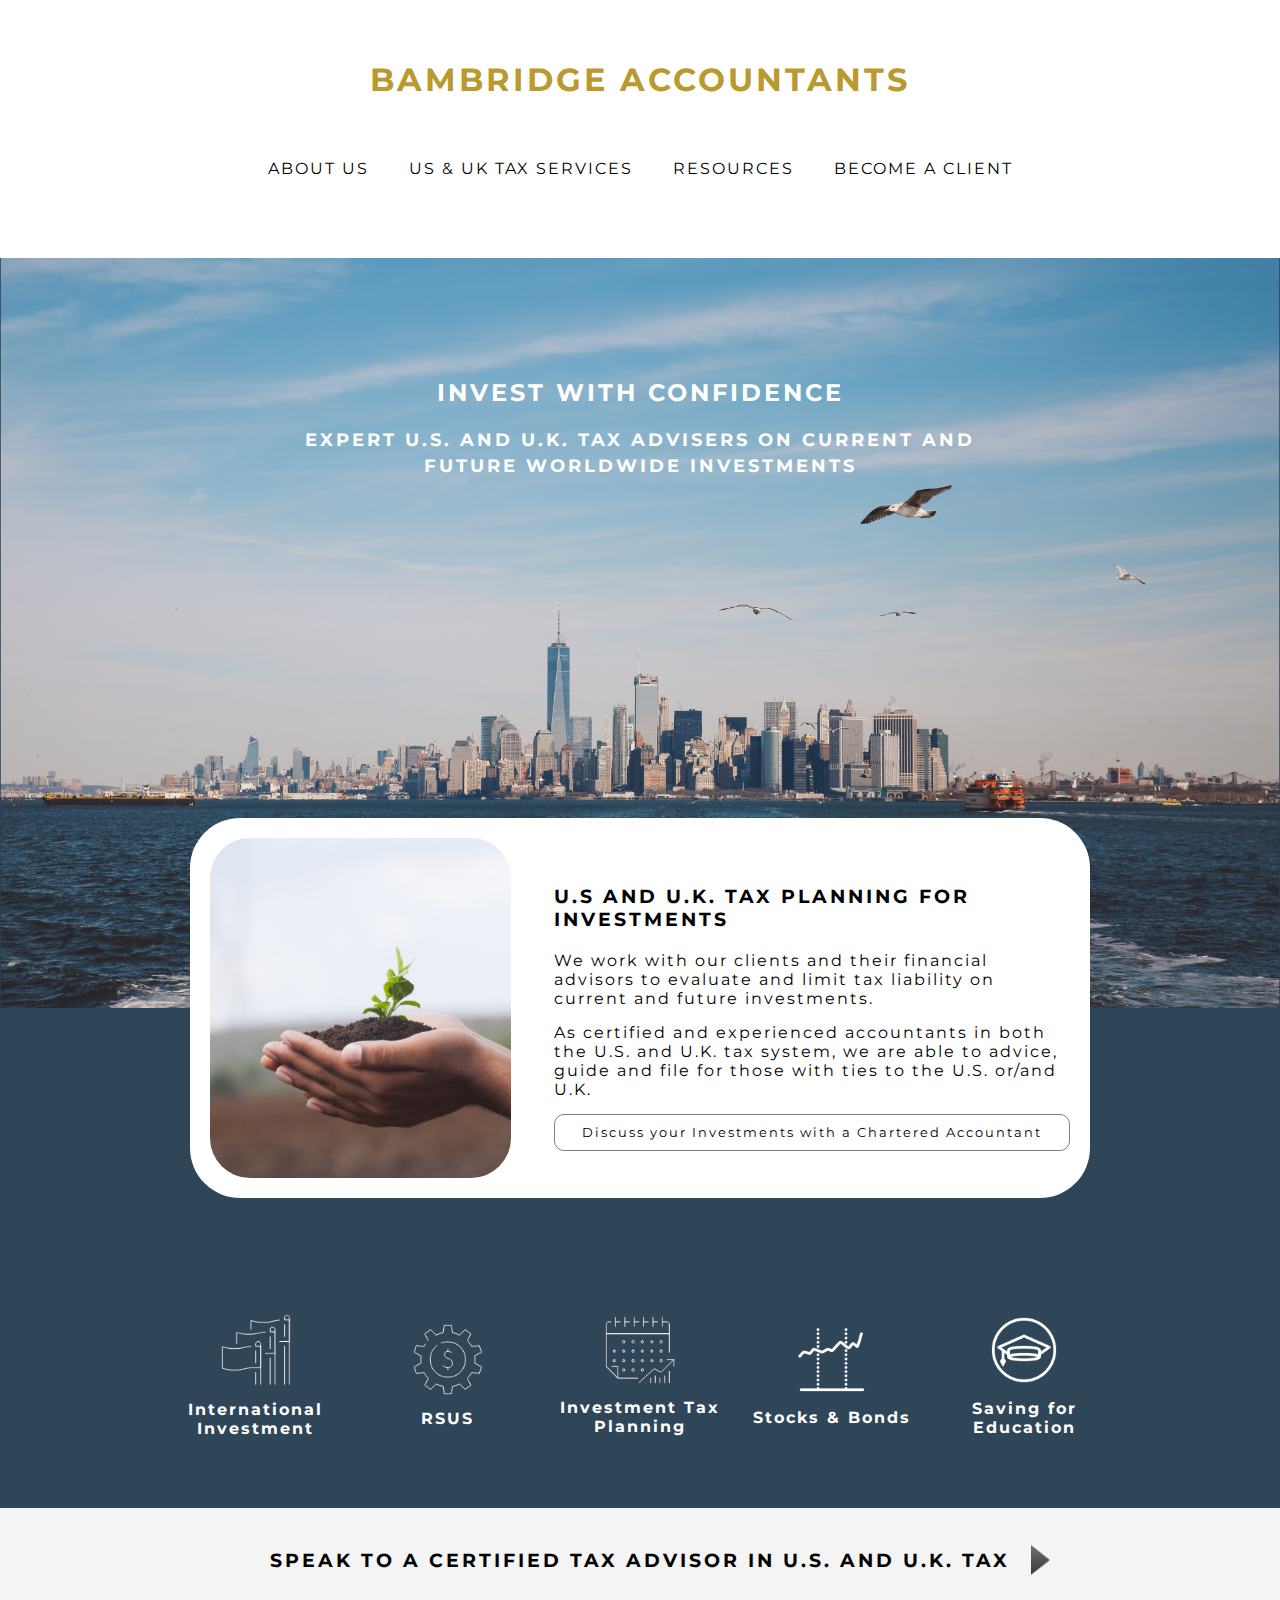
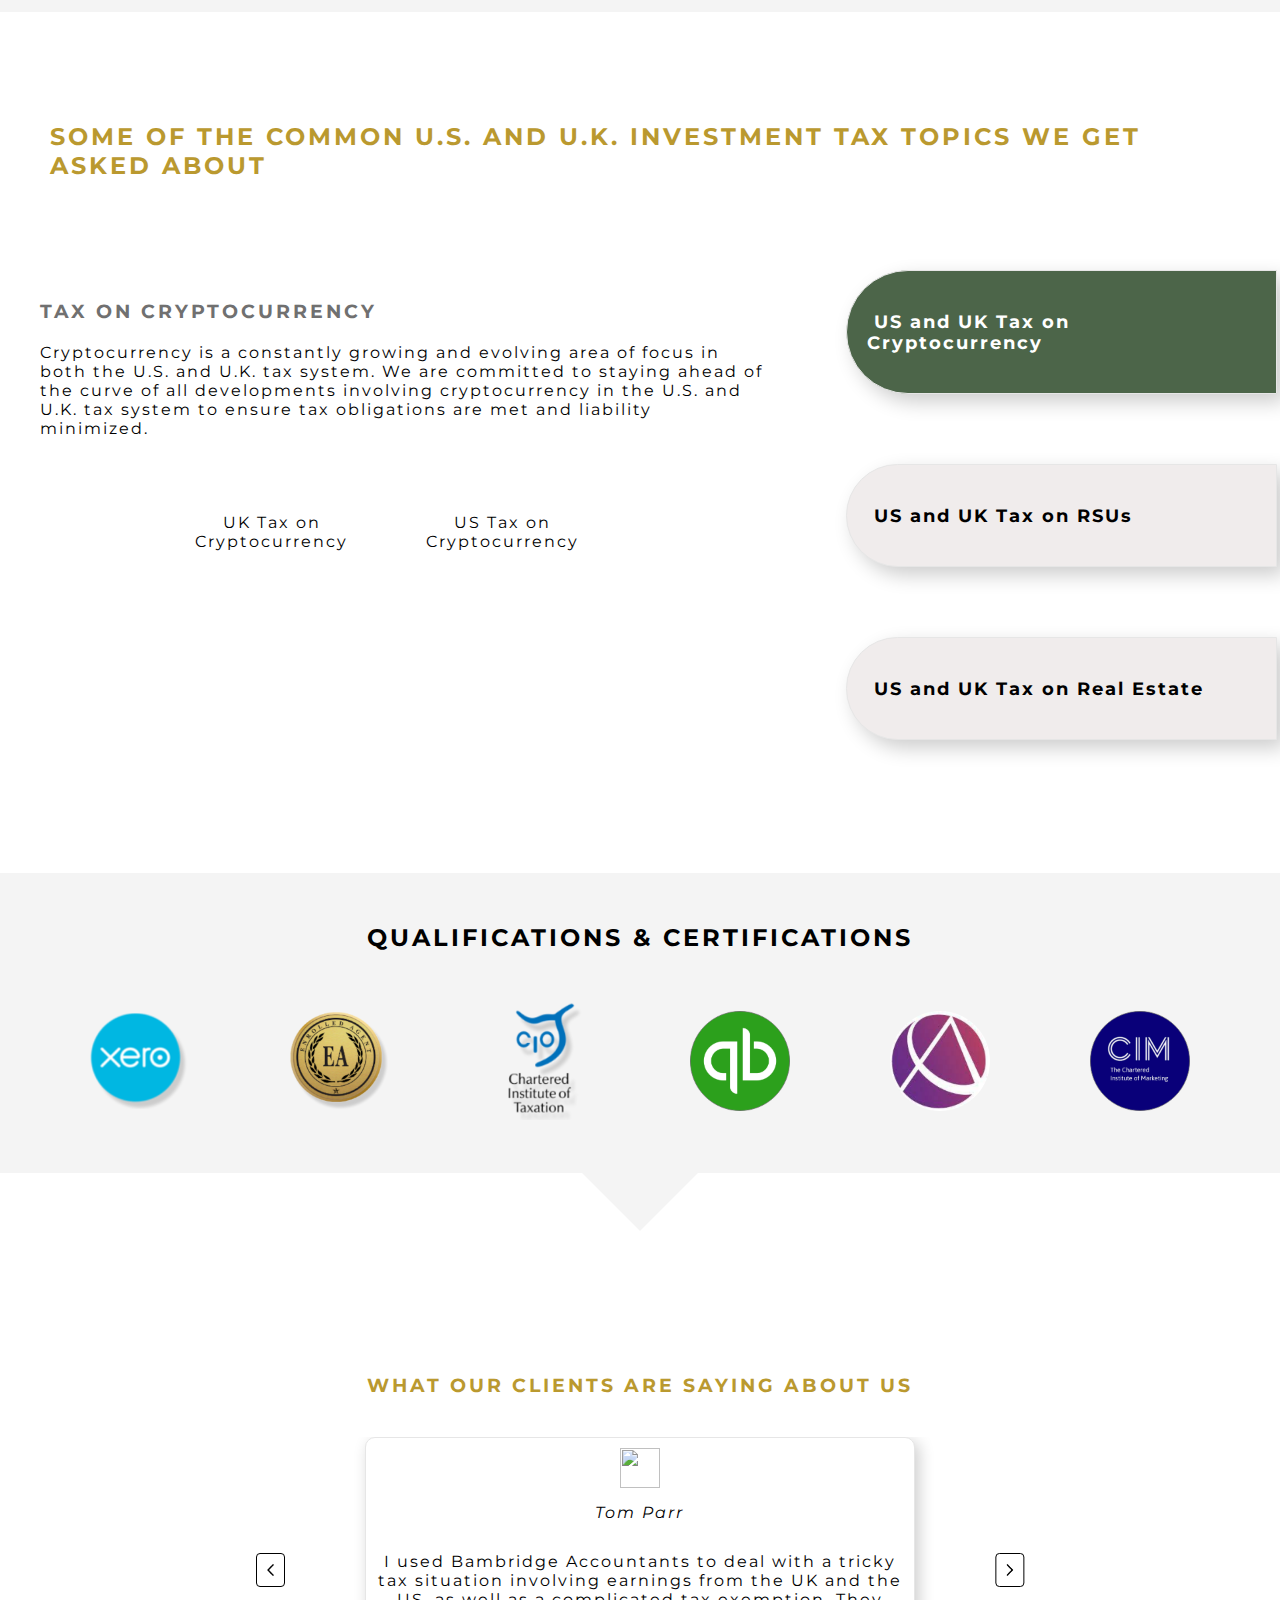
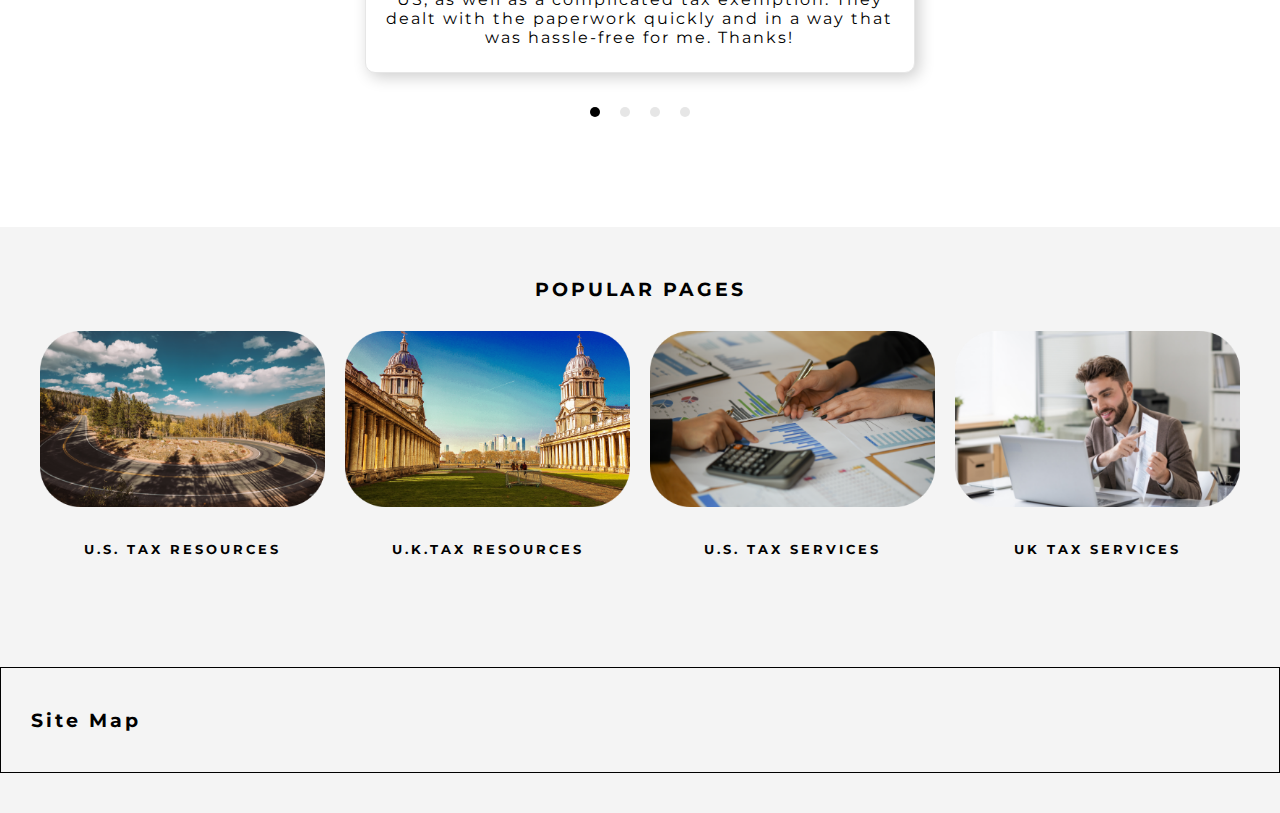
==== commit 3aa2d80f: "s" ====
--- a/content/page.html
+++ b/content/page.html
@@ -175,40 +175,12 @@
         </div>
         </div>
         <div class="reviews-carousel pos-r">
-          <div class="reviews-carousel-track pos-r">
-            <div class="reviews-carousel-item">
-              <div class="r-carousel-item-inner-container">
-                <div class="r-carousel-item-text-content text-center" style="margin: auto; max-width: 600px;">
-                  <p>I used Bambridge Accountants to deal with a tricky tax situation involving earnings from the UK and the US, as well as a complicated tax exemption. They dealt with the paperwork quickly and in a way that was hassle-free for me. Thanks!</p>
-                  <p>Tom Parr</p>
-                </div>
-              </div>
-            </div>
-            <div class="reviews-carousel-item">
-              <div class="r-carousel-item-inner-container">
-                <div class="r-carousel-item-text-content text-center" style="margin: auto; max-width: 600px;">
-                  <p>I used Bambridge Accountants to come into US tax compliance using Streamlined Procedures. I consider myself an "accidental American" with no ties to US at all. Alistair and the team made the process very easy for someone like me with no knowledge of US tax.</p>
-                  <p>Leo Morgan</p>
-                </div>
-              </div>
-            </div>
-            <div class="reviews-carousel-item">
-              <div class="r-carousel-item-inner-container">
-                <div class="r-carousel-item-text-content text-center" style="margin: auto; max-width: 600px;">
-                  <p>Bambridge have been amazing. We used callie marles and she has been such a great help from start to end. She made the whole tax return so easy from the beginning. Have used this firm for 2 years now and wouldnt go anywhere else. Amazing customer service so helpful!! Recommend 100% to anyone!!</p>
-                  <p>Ellice King</p>
-                </div>
-              </div>
-            </div>
-            <div class="reviews-carousel-item">
-              <div class="r-carousel-item-inner-container">
-                <div class="r-carousel-item-text-content text-center" style="margin: auto; max-width: 600px;">
-                  <p>We have recently moved our business premises and I was seeking an accountant closer to us when we found Bambridge Accountants. We received a free consultation to discuss our requirements which was very helpful. I am extremely impressed by their efficiency, and they now handle all aspects of our accounts.
-                  </p>
-                  <p>Darren Higgs</p>
-                </div>
-              </div>
-            </div>
+          <div class="reviews-carousel-track pos-r" data-review-type="investment">
+
+          </div>
+          <div class="arrows">
+            <div class="arrow-left arrow"><img src="/assets/images/arrow-left.png" alt=""></div>
+            <div class="arrow-right arrow"><img src="/assets/images/arrow-left.png" alt=""></div>
           </div>
         </div>
         <div class="reviews-carousel-dots flex flex-center"></div>
@@ -346,6 +318,7 @@
   <script src="/assets/src/qualifications-slider/qualifications-slider.js"></script>
    <script src="/assets/src/page-slider/page-slider.js"></script>
   <script src="/assets/src/topics/investment-topics-state.js"></script>
+  <script src="/assets/src/reviews-carousel-slider/reviews-carousel-state.js"></script>
   <script src="/assets/src/reviews-carousel-slider/reviews-carousel-slider.js"></script>
   <script src="/assets/src/topics/investment-topics.js"></script>
 </body>
--- a/assets/css/reviews-cara.css
+++ b/assets/css/reviews-cara.css
@@ -4,10 +4,52 @@
   width: 100%;
 }
 
+.r-carousel-img {
+  display: flex;
+  flex-direction: column;
+  align-items: center;
+}
+
+.r-carousel-img img {
+  height: 40px;
+  width: 40px;
+}
+
+.reviewer-name {
+  font-style: italic;
+}
+
 .reviews {
   overflow: hidden;
 }
 
+.arrow img {
+  height: 34px;
+  width: auto;
+  border: 1px solid #000;
+  border-radius: 4px;
+  padding: 10px;
+}
+
+.arrow {
+  position: absolute;
+  top: 50%;
+  transform: translateY(-50%);
+}
+
+.arrow-right {
+  right: 20%;
+  top: 48.7%;
+  transform-origin: top;
+  transform: rotate(180deg) translateY(-50%);
+}
+.arrow-left {
+  left: 20%;
+}
+
+.arrows {
+  display: none;
+}
 .reviews .inner-container {
   overflow: hidden;
 }
@@ -76,4 +118,8 @@
   .noselect {
 
   }
+
+  .arrows {
+    display: block;
+  }
 }--- a/assets/css/core.css
+++ b/assets/css/core.css
@@ -207,6 +207,49 @@
   padding: 20px 40px !important;
 }
 
+/*
+  ==========================
+  || Client Banner        ||
+  ==========================
+*/
+.press-banner {
+  overflow: hidden;
+  width: 100%;
+  background: #f4f4f4;
+  padding: 20px 0;
+}
+
+
+.press-banner-item img {
+  width: 50px;
+  height: auto;
+}
+
+.press-banner .flex {
+  justify-content: space-around;
+  align-items: center;
+}
+
+@media only screen and (min-width: 500px) {
+  /*
+  ==========================
+  || Client Banner        ||
+  ==========================
+*/
+.press-banner {
+  overflow: hidden;
+  width: 100%;
+}
+
+.press-banner .flex {
+  justify-content: space-around;
+}
+
+.press-banner-item img {
+  width: 80px;
+  height: auto;
+}
+}
 
 
 @media only screen and (min-width: 768px) {
@@ -251,6 +294,19 @@
 @media only screen and (min-width: 1000px) {
 
 
+  .press-banner-item img {
+    width: 110px;
+    height: auto;
+  }
+
+  .press-banner-item {
+    transition: all .3s ease-out
+  }
+
+  .press-banner-item:hover {
+    transform: scale(1.05);
+    cursor: pointer;
+  }
 
   #qualifications .inner-container {
     height: 380px;
--- a/assets/css/carousel.css
+++ b/assets/css/carousel.css
@@ -42,6 +42,10 @@
   background-color: black !important;
 }
 
+.glassy-box  {
+  display: none;
+}
+
 @media only screen and (min-width: 768px) {
 
   
@@ -58,6 +62,23 @@
 
 @media only screen and (min-width: 1000px) {
 
+  .carousel-text, .carousel-link {
+    display: none;
+  }
+
+  .glassy-box {
+    display: block;
+    position: absolute; 
+    bottom: 0;
+    /* background-color: #e6e6e6; */
+    left: 0;
+    right: 0;
+    padding: 20px;
+    color: white;
+    backdrop-filter: blur(105px);
+    border-radius: 0 0 25px 25px;
+    /* background-color: rgba(191, 190, 190, 0.8) */
+  }
   .carousel-item {
     max-width: 600px;
   }
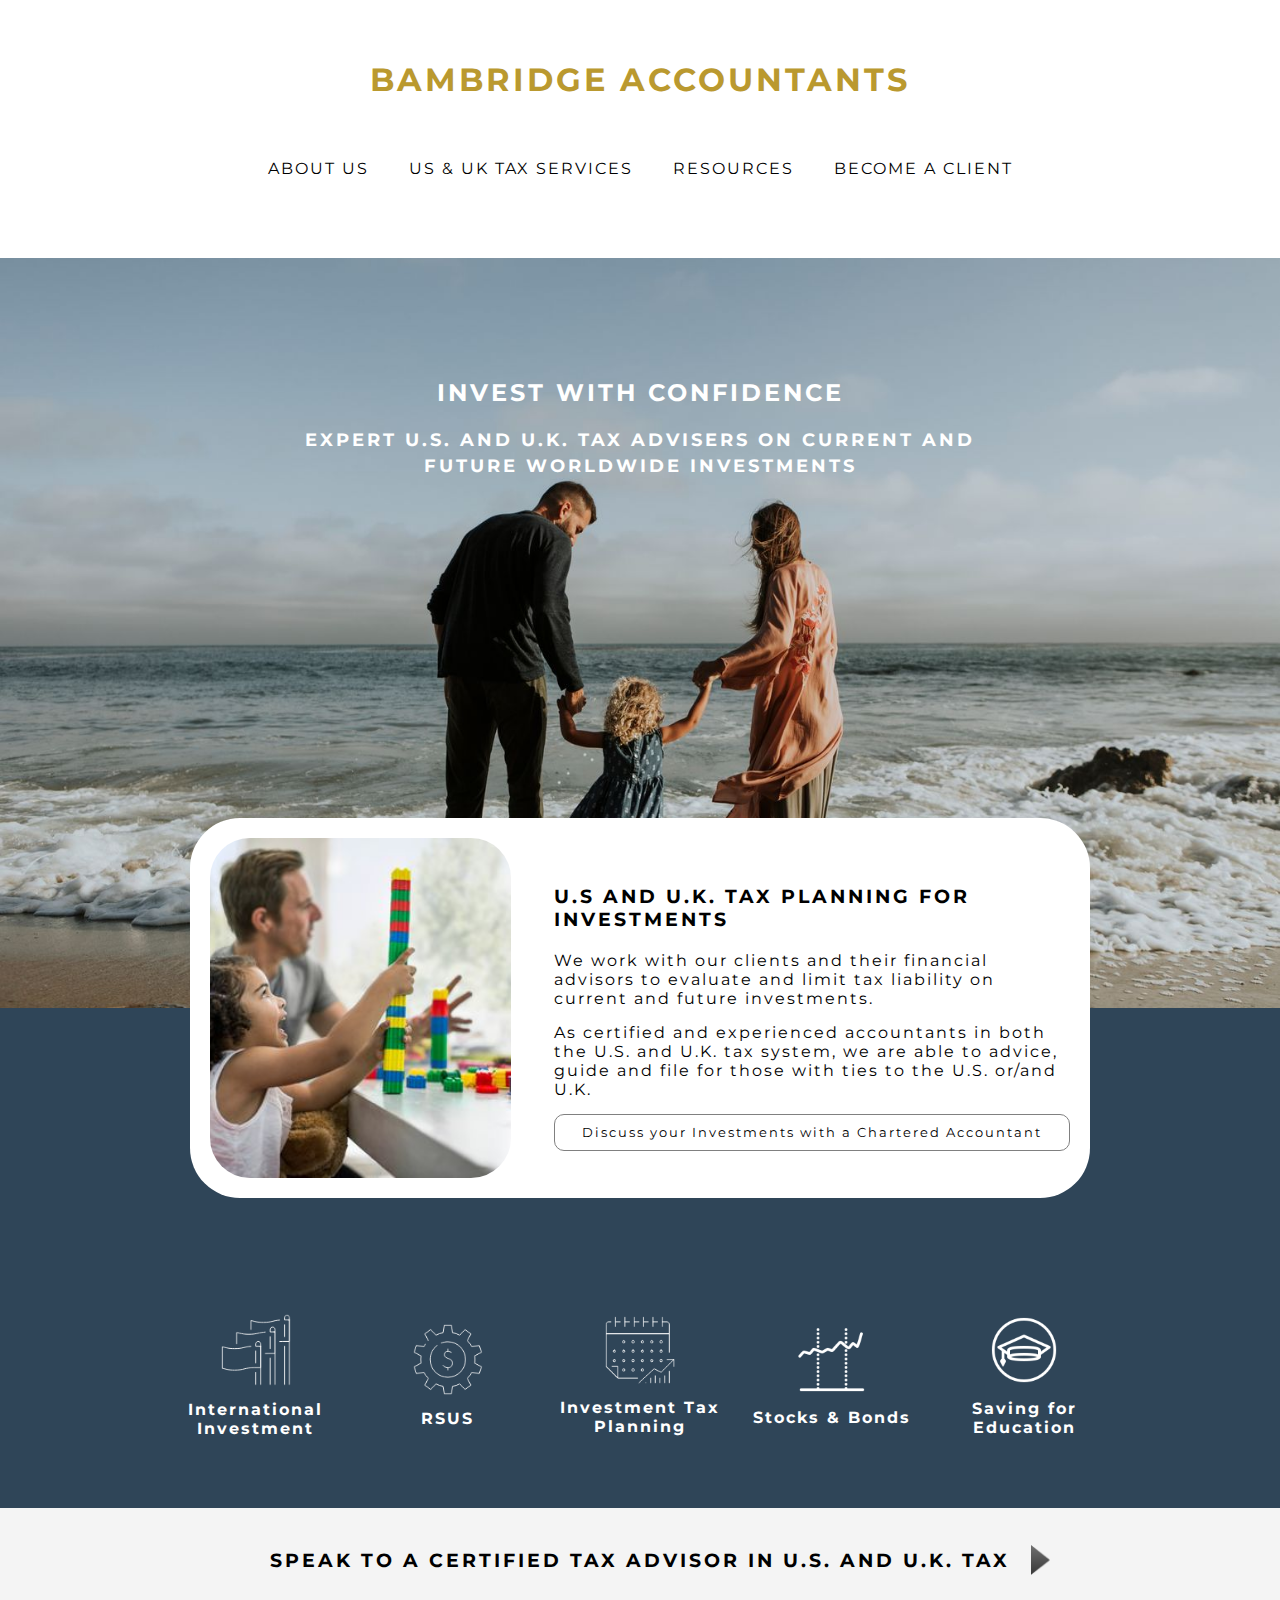
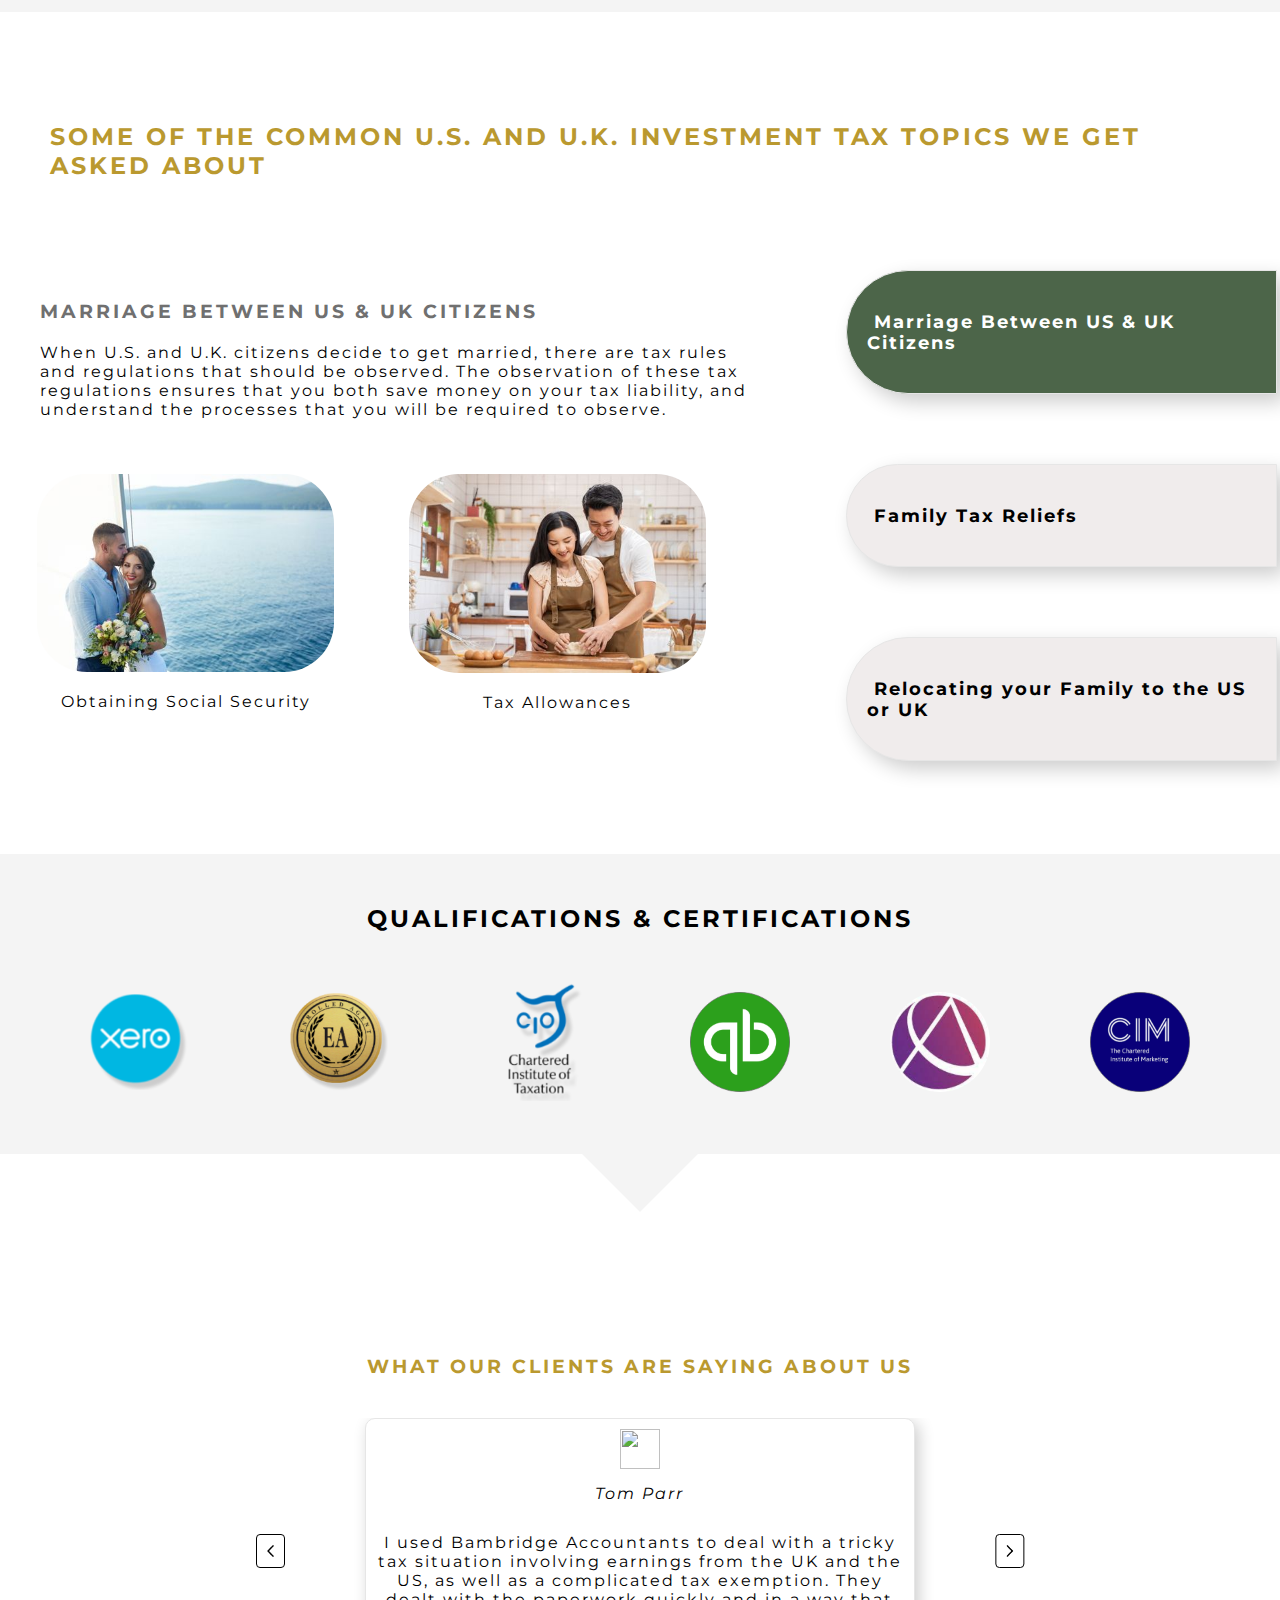
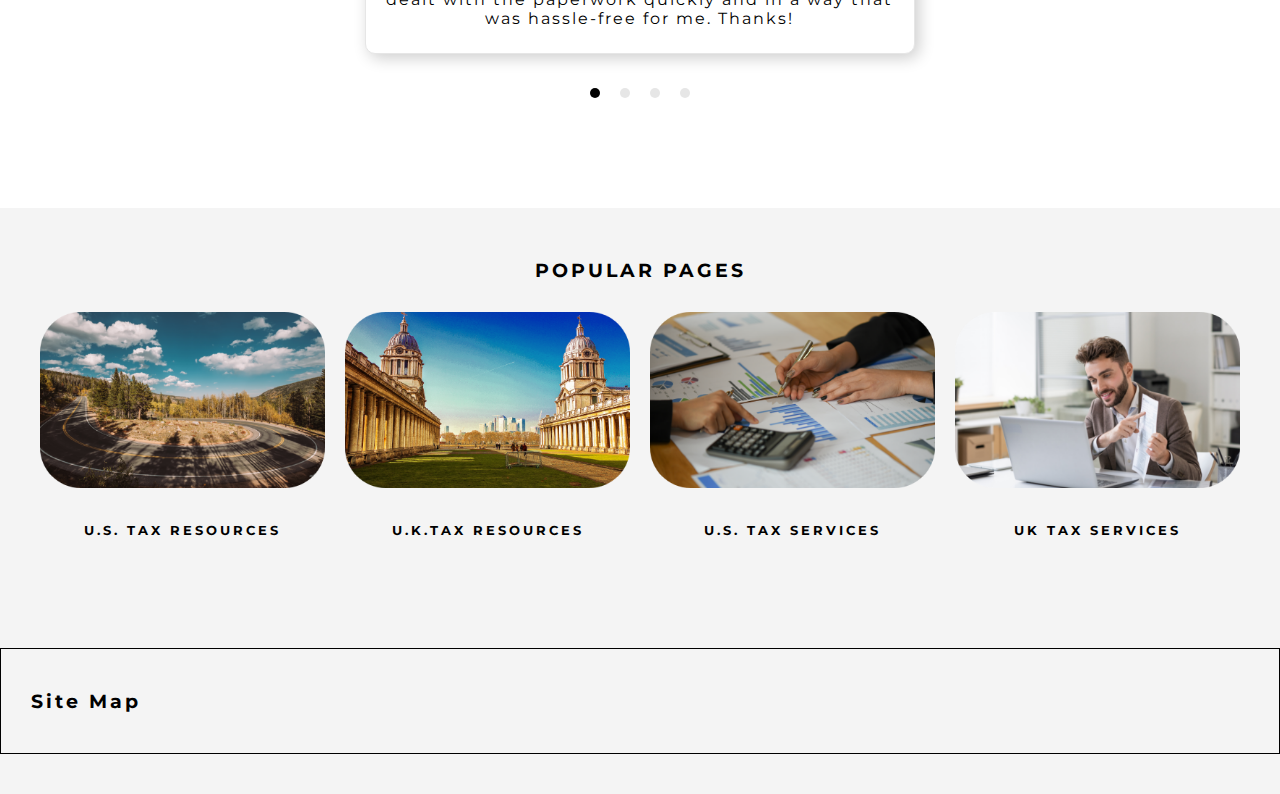
==== commit bc2e4e22: "s" ====
--- a/content/page.html
+++ b/content/page.html
@@ -317,9 +317,11 @@
   <script src="/assets/src/popular-pages/popular-pages.js"></script>
   <script src="/assets/src/qualifications-slider/qualifications-slider.js"></script>
    <script src="/assets/src/page-slider/page-slider.js"></script>
-  <script src="/assets/src/topics/investment-topics-state.js"></script>
-  <script src="/assets/src/reviews-carousel-slider/reviews-carousel-state.js"></script>
-  <script src="/assets/src/reviews-carousel-slider/reviews-carousel-slider.js"></script>
-  <script src="/assets/src/topics/investment-topics.js"></script>
+   <script src="/assets/src/reviews-carousel-slider/reviews-carousel-state.js"></script>
+   <script src="/assets/src/reviews-carousel-slider/reviews-carousel-slider.js"></script>
+   <!-- <script src="/assets/src/topics/investment-topics-state.js"></script> -->
+  <!-- <script src="/assets/src/topics/investment-topics.js"></script> -->
+  <script src="/assets/src/topics/family-topics-state.js"></script>
+  <script src="/assets/src/topics/family-topics.js"></script>
 </body>
 </html>--- a/assets/css/investment-page.css
+++ b/assets/css/investment-page.css
@@ -1,5 +1,6 @@
 #investment-page {
-  background-image: url('/assets/images/ny.png');
+  background-image: url('/assets/images/family-main-3.jpg');
+  /* background-image: url('/assets/images/ny.png'); */
   background-position: center;
   background-size: cover;
   background-repeat: no-repeat;
@@ -251,7 +252,8 @@
 
   .plc-img {
     width: 40%;
-    background: url('/assets/images/iv-card.png');
+    /* background: url('/assets/images/iv-card.png'); */
+    background: url('/assets/images/fam-1.jpg');
     background-position: center;
     background-size: cover;
     background-repeat: no-repeat;
